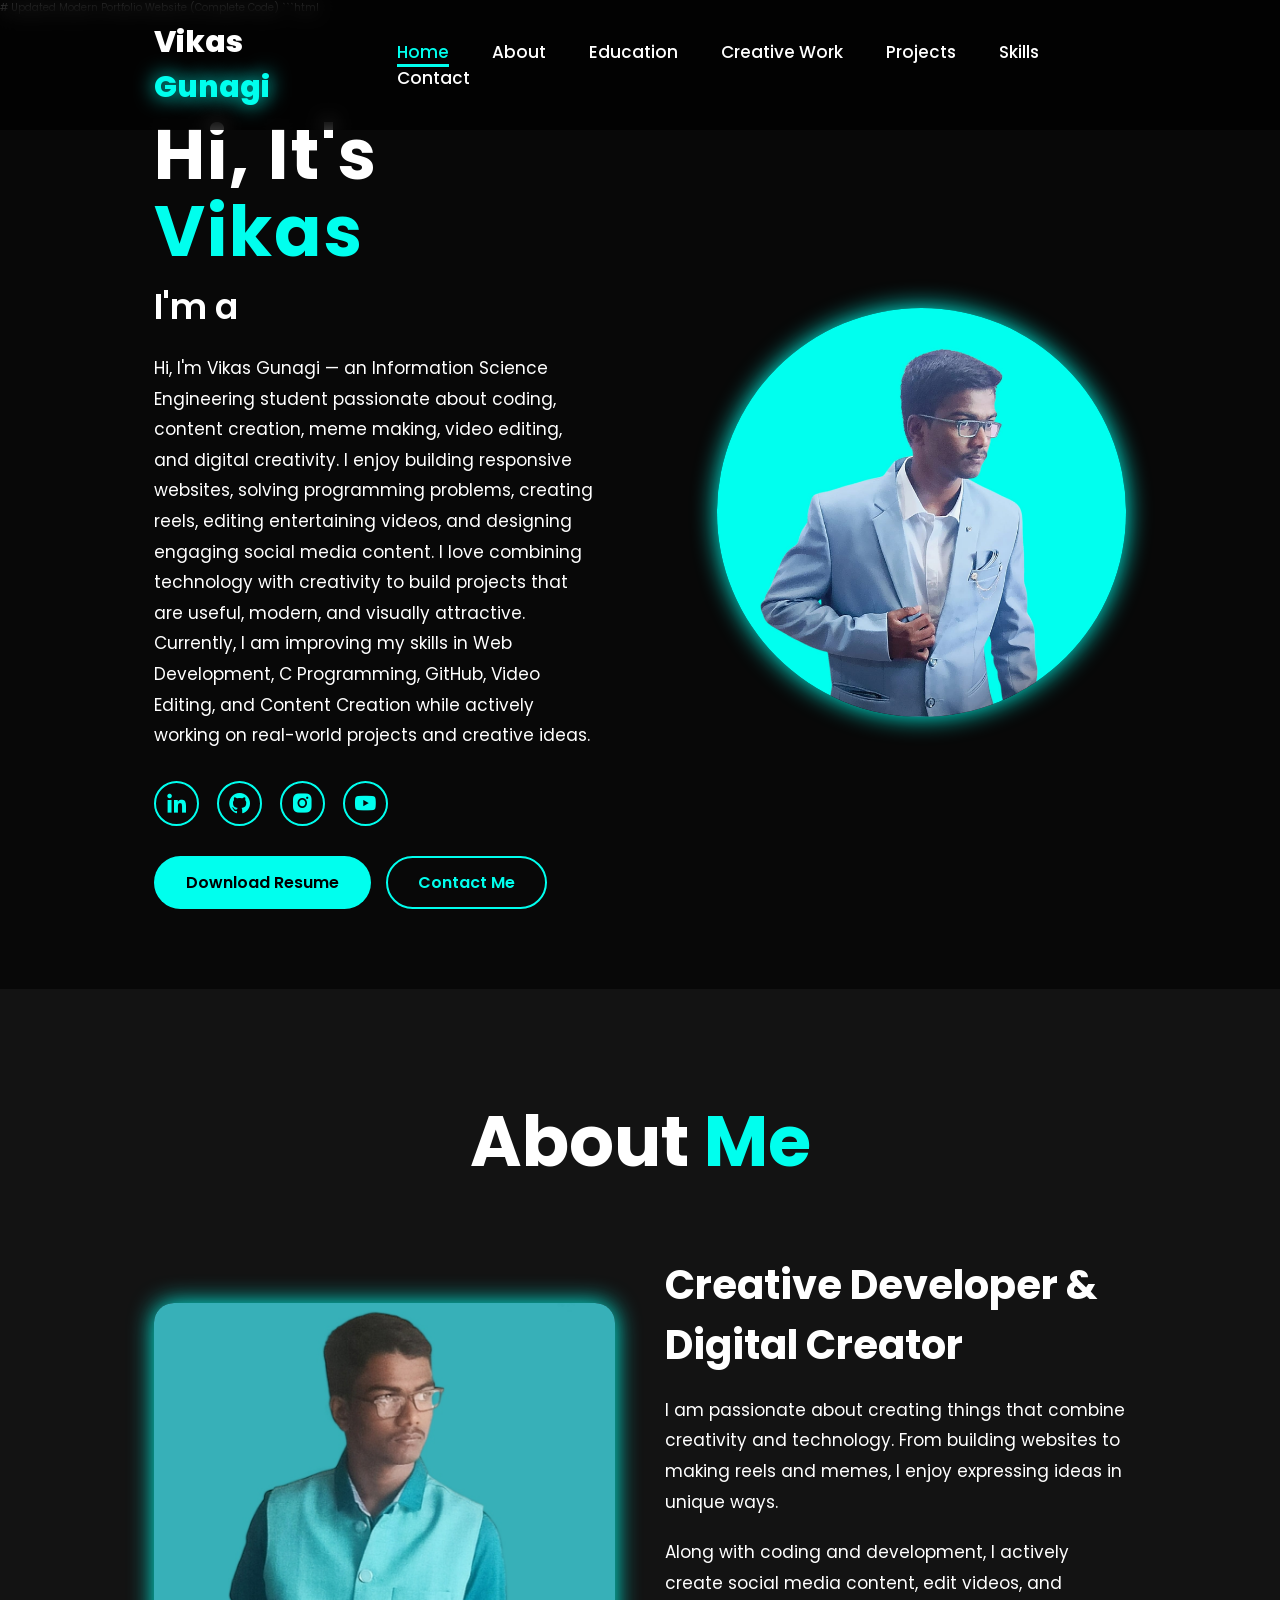
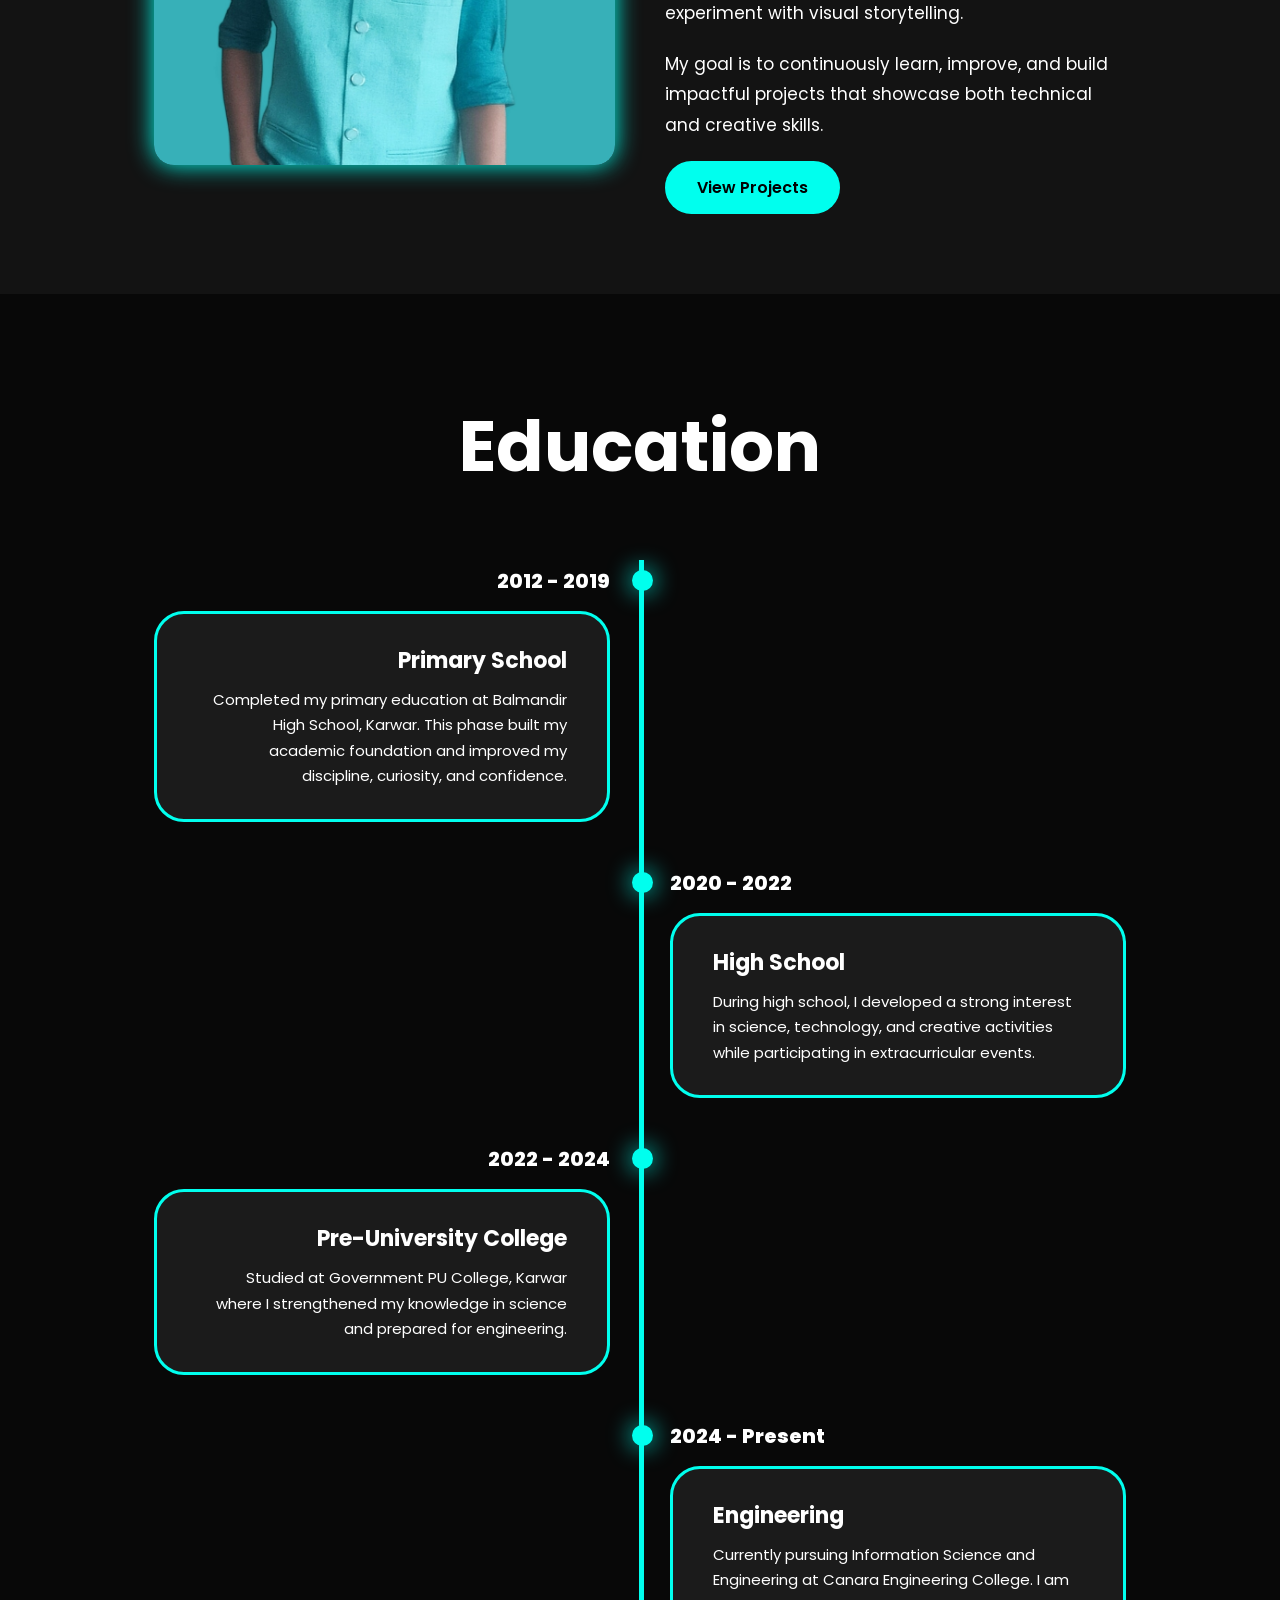
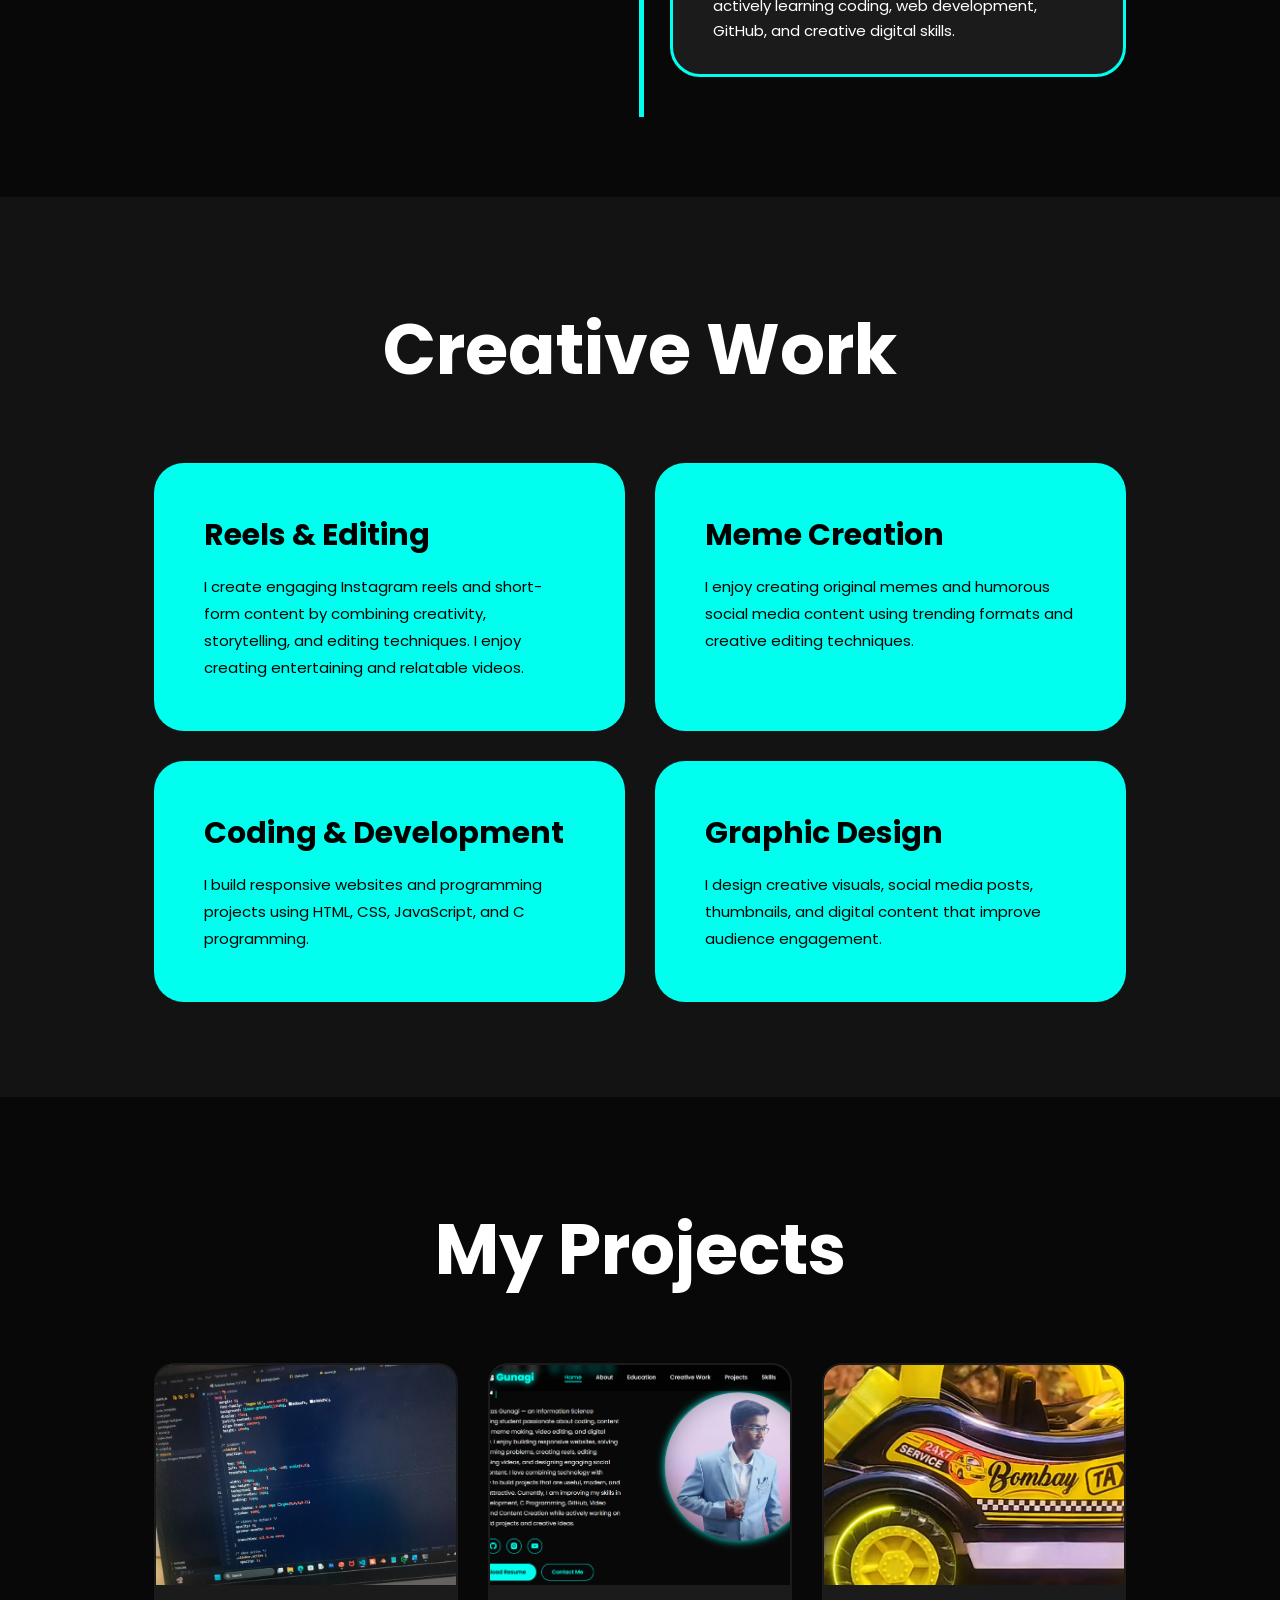
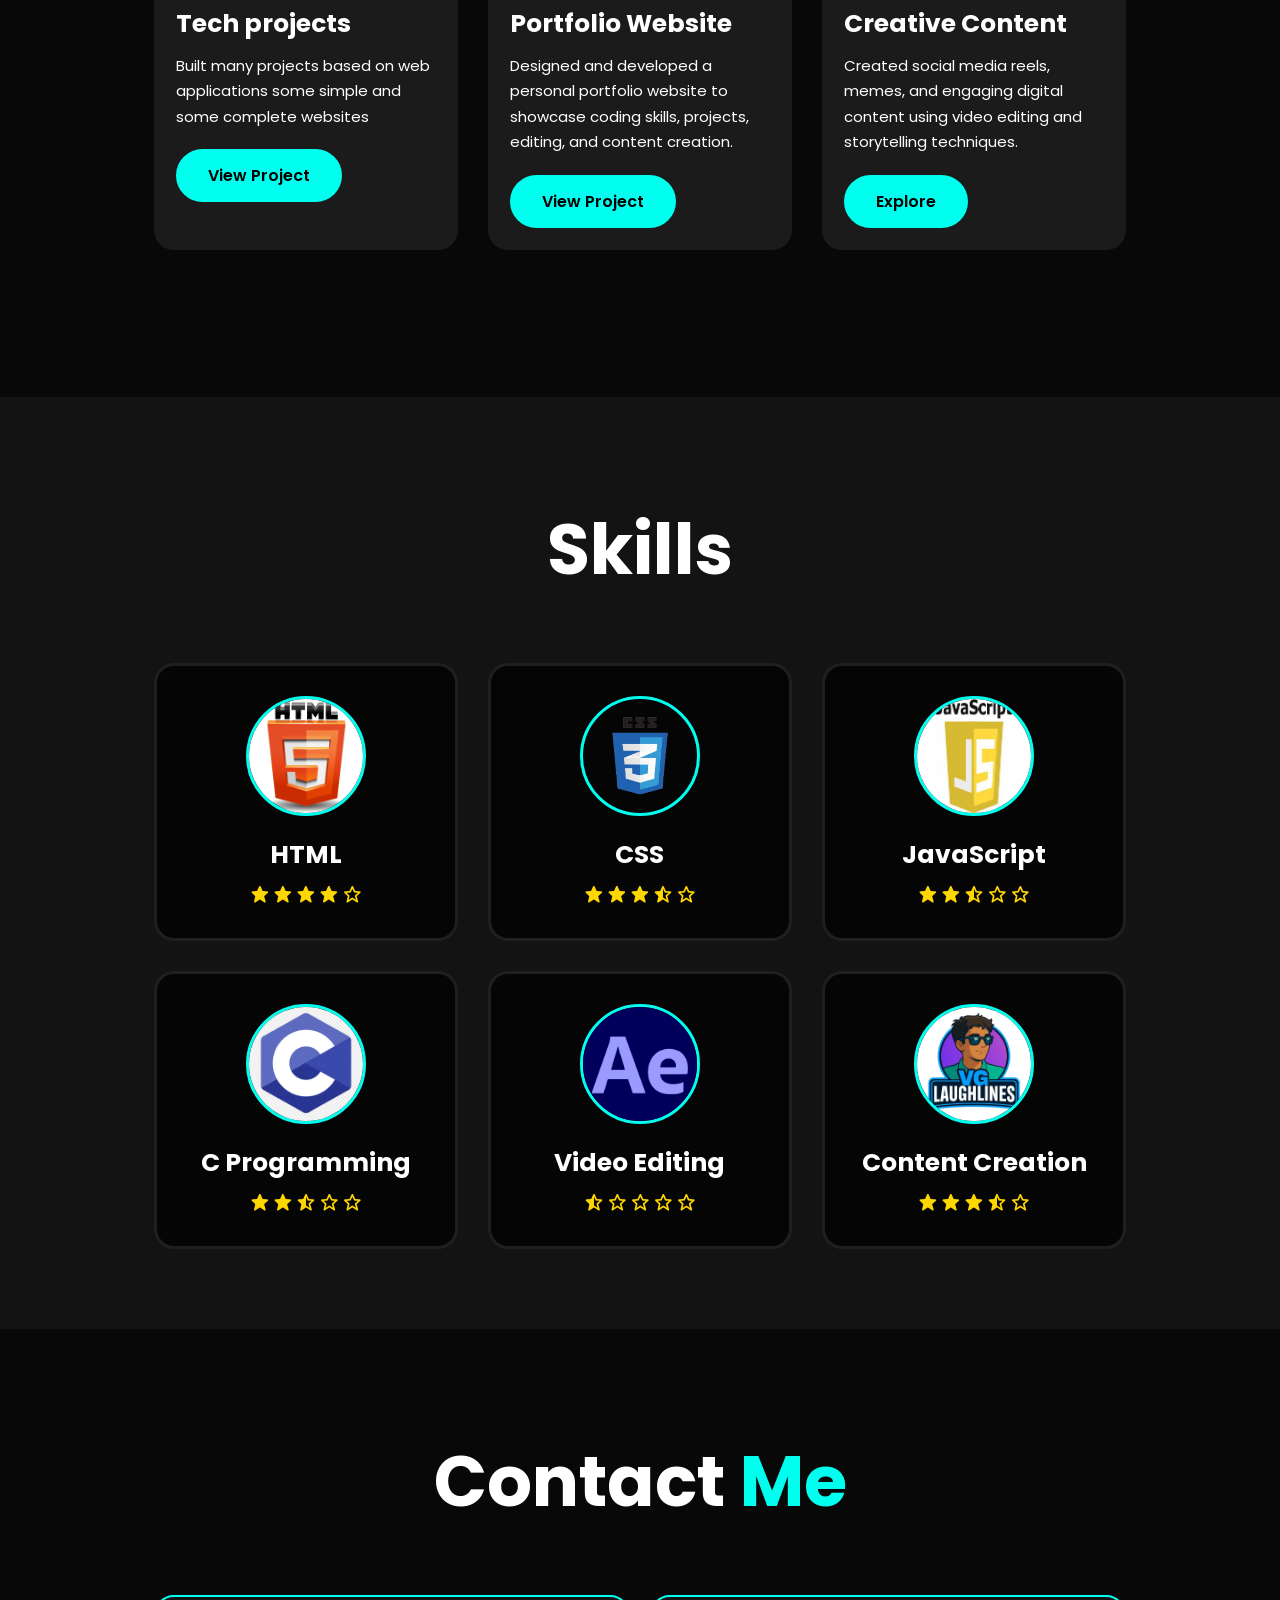
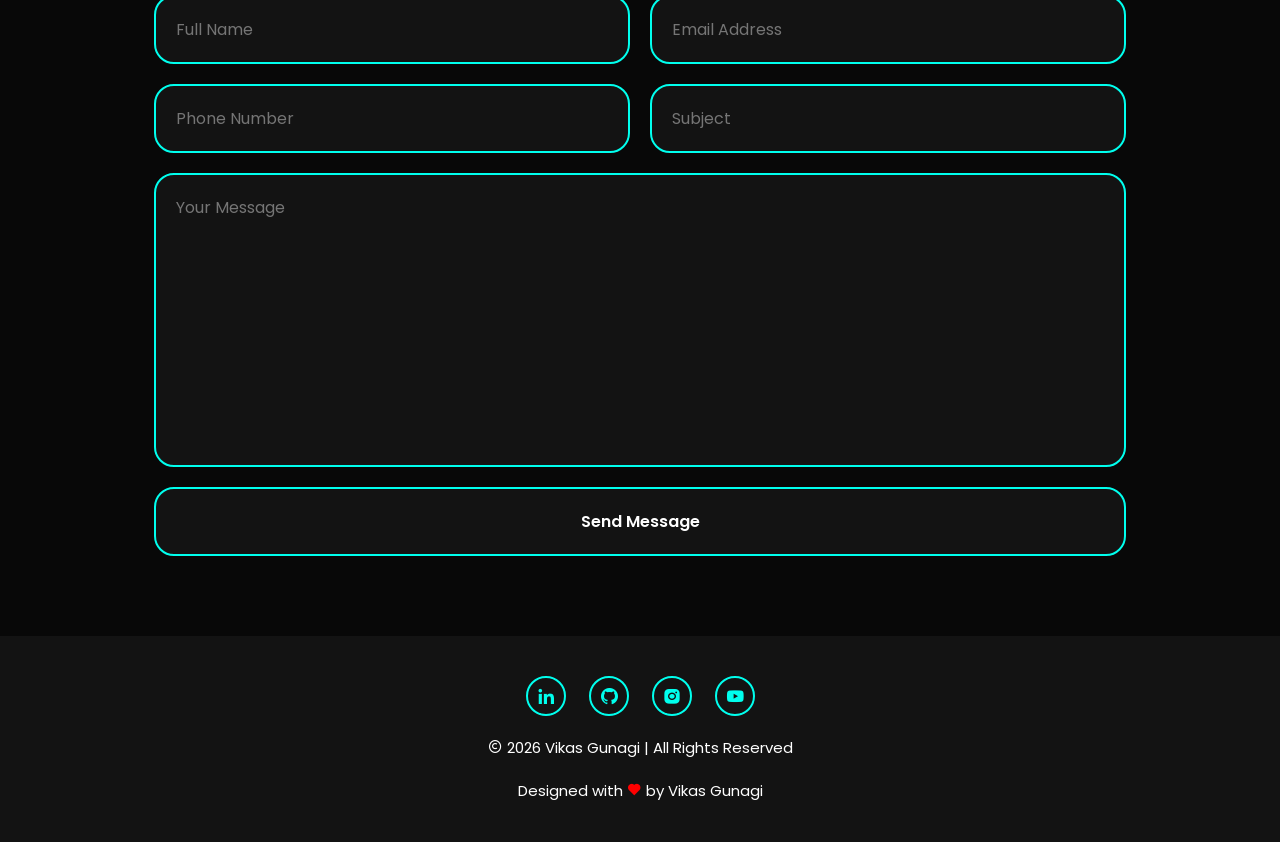
==== index.html @ 9921d6b0 "Added working contact form" ====
# Updated Modern Portfolio Website (Complete Code)

```html
<!DOCTYPE html>
<html lang="en">
<head>
    <meta charset="UTF-8">
    <meta name="viewport" content="width=device-width, initial-scale=1.0">
    <title>Vikas Gunagi | Portfolio</title>

    <!-- Boxicons -->
    <link href='https://unpkg.com/boxicons@2.1.4/css/boxicons.min.css' rel='stylesheet'>

    <!-- Google Fonts -->
    <link rel="preconnect" href="https://fonts.googleapis.com">
    <link rel="preconnect" href="https://fonts.gstatic.com" crossorigin>
    <link href="https://fonts.googleapis.com/css2?family=Poppins:wght@300;400;500;600;700;800&display=swap" rel="stylesheet">

<style>

/* =====================================================
   GLOBAL STYLES
===================================================== */

*{
    margin:0;
    padding:0;
    box-sizing:border-box;
    text-decoration:none;
    border:none;
    outline:none;
    scroll-behavior:smooth;
    font-family:'Poppins',sans-serif;
}

:root{
    --bg-color:#080808;
    --second-bg-color:#131313;
    --text-color:#ffffff;
    --main-color:#00ffee;
    --card-color:#1b1b1b;
}

html{
    font-size:62.5%;
    overflow-x:hidden;
}

body{
    background:var(--bg-color);
    color:var(--text-color);
}

section{
    min-height:100vh;
    padding:10rem 12% 8rem;
}

span{
    color:var(--main-color);
}

.heading{
    font-size:7rem;
    text-align:center;
    margin-bottom:6rem;
}

/* =====================================================
   HEADER
===================================================== */

.header{
    position:fixed;
    top:0;
    left:0;
    width:100%;
    padding:2rem 12%;
    background:rgba(0,0,0,0.7);
    backdrop-filter:blur(10px);
    display:flex;
    justify-content:space-between;
    align-items:center;
    z-index:1000;
}

.logo{
    font-size:3rem;
    color:white;
    font-weight:800;
    transition:0.3s ease;
}

.logo:hover{
    transform:scale(1.1);
}

.logo span{
    text-shadow:0 0 20px var(--main-color);
}

.navbar a{
    font-size:1.7rem;
    color:white;
    margin-left:4rem;
    font-weight:500;
    transition:0.3s ease;
    border-bottom:3px solid transparent;
}

.navbar a:hover,
.navbar a.active{
    color:var(--main-color);
    border-bottom:3px solid var(--main-color);
}

#menu-icon{
    font-size:3.6rem;
    color:var(--main-color);
    display:none;
    cursor:pointer;
}

/* =====================================================
   HOME SECTION
===================================================== */

.home{
    display:flex;
    justify-content:center;
    align-items:center;
    gap:12rem;
}

.home-content{
    display:flex;
    flex-direction:column;
    align-items:flex-start;
}

.home-content h1{
    font-size:7rem;
    font-weight:700;
    line-height:1.1;
    letter-spacing:2px;
}

.home-content h3{
    font-size:3.5rem;
    margin:1rem 0 2rem;
}

.home-content p{
    font-size:1.7rem;
    line-height:1.8;
    max-width:700px;
}

.home-img img{
    width:32vw;
    border-radius:50%;
    box-shadow:0 0 25px var(--main-color);
    transition:0.4s ease-in-out;
}

.home-img img:hover{
    box-shadow:
    0 0 25px var(--main-color),
    0 0 50px var(--main-color),
    0 0 100px var(--main-color);
}

.social-icons a{
    display:inline-flex;
    justify-content:center;
    align-items:center;
    width:4.5rem;
    height:4.5rem;
    background:transparent;
    border:2px solid var(--main-color);
    border-radius:50%;
    font-size:2.5rem;
    color:var(--main-color);
    margin:3rem 1.5rem 3rem 0;
    transition:0.3s ease-in-out;
}

.social-icons a:hover{
    background:var(--main-color);
    color:black;
    transform:scale(1.2) translateY(-5px);
    box-shadow:0 0 25px var(--main-color);
}

.btn-group{
    display:flex;
    gap:1.5rem;
}

.btn{
    display:inline-block;
    padding:1.2rem 3rem;
    background:var(--main-color);
    border-radius:4rem;
    color:black;
    font-size:1.6rem;
    font-weight:600;
    transition:0.3s ease;
    border:2px solid transparent;
}

.btn:hover{
    transform:scale(1.05);
    box-shadow:0 0 25px var(--main-color);
}

.btn.secondary{
    background:transparent;
    color:var(--main-color);
    border:2px solid var(--main-color);
}

.btn.secondary:hover{
    background:var(--main-color);
    color:black;
}

/* =====================================================
   TEXT ANIMATION
===================================================== */

.text-animation{
    font-size:3.4rem;
    font-weight:600;
    min-width:280px;
}

.text-animation span{
    position:relative;
}

.text-animation span::before{
    content:"Web Developer";
    color:var(--main-color);
    animation:words 20s infinite;
}

.text-animation span::after{
    content:"";
    position:absolute;
    width:calc(100% + 8px);
    height:100%;
    background:var(--bg-color);
    border-left:3px solid var(--bg-color);
    right:-8px;
    animation:cursor 0.6s infinite, typing 20s steps(14) infinite;
}

@keyframes cursor{
    to{
        border-left:2px solid var(--main-color);
    }
}

@keyframes words{

    0%,20%{
        content:"Web Developer";
    }

    21%,40%{
        content:"Content Creator";
    }

    41%,60%{
        content:"Video Editor";
    }

    61%,80%{
        content:"Meme Creator";
    }

    81%,100%{
        content:"Coder";
    }
}

@keyframes typing{

    10%,15%,30%,35%,50%,55%,70%,75%,90%,95%{
        width:0;
    }

    5%,20%,25%,40%,45%,60%,65%,80%,85%{
        width:calc(100% + 8px);
    }
}

/* =====================================================
   ABOUT SECTION
===================================================== */

.about{
    background:var(--second-bg-color);
}

.about-container{
    display:grid;
    grid-template-columns:repeat(2,1fr);
    gap:5rem;
    align-items:center;
}

.about-img img{
    width:100%;
    border-radius:2rem;
    box-shadow:0 0 25px var(--main-color);
}

.about-content h3{
    font-size:4rem;
    margin-bottom:2rem;
}

.about-content p{
    font-size:1.7rem;
    line-height:1.8;
    margin-bottom:2rem;
}

/* =====================================================
   EDUCATION SECTION
===================================================== */

.education{
    background:var(--bg-color);
}

.timeline-items{
    max-width:1200px;
    margin:auto;
    display:flex;
    flex-wrap:wrap;
    position:relative;
}

.timeline-items::before{
    content:"";
    position:absolute;
    width:5px;
    height:100%;
    background:var(--main-color);
    left:calc(50% - 1px);
}

.timeline-item{
    margin-bottom:40px;
    width:100%;
    position:relative;
}

.timeline-item:nth-child(odd){
    padding-right:calc(50% + 30px);
    text-align:right;
}

.timeline-item:nth-child(even){
    padding-left:calc(50% + 30px);
}

.timeline-dot{
    height:21px;
    width:21px;
    background:var(--main-color);
    box-shadow:0 0 25px var(--main-color);
    position:absolute;
    left:calc(50% - 8px);
    border-radius:50%;
    top:10px;
}

.timeline-date{
    font-size:2rem;
    font-weight:800;
    margin:6px 0 15px;
}

.timeline-content{
    background:var(--card-color);
    border:3px solid var(--main-color);
    padding:30px 40px;
    border-radius:3rem;
    transition:0.3s ease;
}

.timeline-content:hover{
    transform:scale(1.03);
    box-shadow:0 0 25px var(--main-color);
}

.timeline-content h3{
    font-size:2.2rem;
    margin-bottom:1rem;
}

.timeline-content p{
    font-size:1.5rem;
    line-height:1.7;
}

/* =====================================================
   CREATIVE WORK SECTION
===================================================== */

.creativework{
    background:var(--second-bg-color);
}

.creativework-container{
    display:grid;
    grid-template-columns:repeat(2,1fr);
    gap:3rem;
}

.creativework-box{
    background:var(--main-color);
    color:black;
    padding:1rem;
    border-radius:3rem;
    transition:0.4s ease;
}

.creativework-box:hover{
    transform:translateY(-10px);
    background:white;
    box-shadow:0 0 30px var(--main-color);
}

.creativework-info{
    padding:4rem;
}

.creativework-info h4{
    font-size:3rem;
    margin-bottom:1.5rem;
}

.creativework-info p{
    font-size:1.5rem;
    line-height:1.8;
}

/* =====================================================
   PROJECTS SECTION
===================================================== */

.projects{
    background:var(--bg-color);
}

.projects-container{
    display:grid;
    grid-template-columns:repeat(3,1fr);
    gap:3rem;
}

.project-card{
    background:var(--card-color);
    border-radius:2rem;
    overflow:hidden;
    transition:0.3s ease;
    border:2px solid transparent;
}

.project-card:hover{
    transform:translateY(-10px);
    border-color:var(--main-color);
    box-shadow:0 0 20px var(--main-color);
}

.project-card img{
    width:100%;
    height:220px;
    object-fit:cover;
}

.project-content{
    padding:2rem;
}

.project-content h3{
    font-size:2.5rem;
    margin-bottom:1rem;
}

.project-content p{
    font-size:1.5rem;
    line-height:1.7;
    margin-bottom:2rem;
}

/* =====================================================
   SKILLS SECTION
===================================================== */

.skills{
    background:var(--second-bg-color);
}

.wrapper{
    display:grid;
    grid-template-columns:repeat(3,1fr);
    gap:3rem;
}

.skills-item{
    background:rgba(0,0,0,0.7);
    border:3px solid rgba(255,255,255,0.1);
    border-radius:2rem;
    padding:3rem;
    text-align:center;
    transition:0.3s ease;
}

.skills-item:hover{
    border-color:var(--main-color);
    transform:translateY(-10px);
    box-shadow:0 0 25px var(--main-color);
}

.skills-item img{
    width:120px;
    height:120px;
    border-radius:50%;
    object-fit:cover;
    border:3px solid var(--main-color);
    margin-bottom:2rem;
}

.skills-item h2{
    font-size:2.5rem;
    margin-bottom:1rem;
}

#star{
    color:gold;
    font-size:2rem;
}

/* =====================================================
   CONTACT SECTION
===================================================== */

.contact{
    background:var(--bg-color);
}

.contact form{
    display:flex;
    justify-content:center;
    align-items:center;
    flex-direction:column;
    gap:2rem;
}

.input-box{
    display:flex;
    gap:2rem;
    width:100%;
}

.contact input,
.contact textarea{
    width:100%;
    padding:2rem;
    background:var(--second-bg-color);
    border:2px solid var(--main-color);
    border-radius:2rem;
    color:white;
    font-size:1.6rem;
}

.contact textarea{
    resize:none;
}

/* =====================================================
   FOOTER
===================================================== */

.footer{
    background:var(--second-bg-color);
    padding:4rem 0;
    text-align:center;
}

.footer .social a{
    display:inline-flex;
    justify-content:center;
    align-items:center;
    width:4rem;
    height:4rem;
    border:2px solid var(--main-color);
    color:var(--main-color);
    border-radius:50%;
    margin:0 1rem;
    font-size:2rem;
    transition:0.3s ease;
}

.footer .social a:hover{
    background:var(--main-color);
    color:black;
    transform:translateY(-5px);
}

.footer p{
    margin-top:2rem;
    font-size:1.5rem;
}

#heart{
    color:red;
}

/* =====================================================
   SCROLLBAR
===================================================== */

::-webkit-scrollbar{
    width:15px;
}

::-webkit-scrollbar-thumb{
    background:var(--main-color);
}

::-webkit-scrollbar-track{
    background:var(--bg-color);
}

/* =====================================================
   RESPONSIVE DESIGN
===================================================== */

/* =====================================================
   ULTRA RESPONSIVE DESIGN
===================================================== */

/* ---------------- LARGE LAPTOPS ---------------- */

@media(max-width:1200px){

    html{
        font-size:55%;
    }

    .home{
        gap:8rem;
    }

    .projects-container{
        grid-template-columns:repeat(2,1fr);
    }

    .wrapper{
        grid-template-columns:repeat(2,1fr);
    }
}

/* ---------------- TABLETS ---------------- */

@media(max-width:991px){

    .header{
        padding:2rem 4%;
    }

    section{
        padding:10rem 4% 6rem;
    }

    .heading{
        font-size:6rem;
    }

    /* HOME */

    .home{
        flex-direction:column-reverse;
        text-align:center;
        gap:5rem;
    }

    .home-content{
        align-items:center;
    }

    .home-content h1{
        font-size:6rem;
    }

    .home-content h3{
        font-size:3rem;
    }

    .home-content p{
        max-width:100%;
    }

    .home-img img{
        width:65vw;
        max-width:420px;
    }

    .social-icons{
        display:flex;
        justify-content:center;
        flex-wrap:wrap;
    }

    .btn-group{
        justify-content:center;
        flex-wrap:wrap;
    }

    /* ABOUT */

    .about-container{
        grid-template-columns:1fr;
        text-align:center;
    }

    .about-content{
        display:flex;
        flex-direction:column;
        align-items:center;
    }

    .about-img img{
        max-width:500px;
    }

    /* PROJECTS */

    .projects-container{
        grid-template-columns:1fr 1fr;
    }

    /* SKILLS */

    .wrapper{
        grid-template-columns:1fr 1fr;
    }

    /* CREATIVE WORK */

    .creativework-container{
        grid-template-columns:1fr;
    }
}

/* ---------------- MOBILE NAVIGATION ---------------- */

@media(max-width:768px){

    html{
        font-size:52%;
    }

    #menu-icon{
        display:block;
    }

    .header{
        padding:1.8rem 5%;
    }

    .logo{
        font-size:2.8rem;
    }

    .navbar{
        position:absolute;
        top:100%;
        left:-100%;
        width:100%;
        padding:2rem 5%;
        background:rgba(0,0,0,0.98);
        backdrop-filter:blur(20px);
        display:flex;
        flex-direction:column;
        align-items:center;
        gap:2rem;
        transition:0.4s ease;
        border-top:1px solid rgba(255,255,255,0.1);
    }

    .navbar.active{
        left:0;
    }

    .navbar a{
        margin:0;
        font-size:2rem;
    }

    /* HOME */

    .home{
        min-height:auto;
        padding-top:14rem;
    }

    .home-content h1{
        font-size:5rem;
    }

    .home-content h3{
        font-size:2.8rem;
    }

    .text-animation{
        font-size:2.8rem;
    }

    .home-content p{
        font-size:1.6rem;
        line-height:1.9;
    }

    .home-img img{
        width:75vw;
    }

    /* EDUCATION TIMELINE FIX */

    .timeline-items::before{
        left:7px;
    }

    .timeline-item{
        width:100%;
        padding-left:40px !important;
        padding-right:0 !important;
        text-align:left !important;
    }

    .timeline-dot{
        left:-1px;
    }

    .timeline-date{
        margin-bottom:1.5rem;
        font-size:1.8rem;
    }

    .timeline-content{
        width:100%;
        max-width:100%;
        padding:2.5rem;
        border-radius:2rem;
    }

    .timeline-content h3{
        font-size:2.2rem;
        line-height:1.4;
    }

    .timeline-content p{
        font-size:1.5rem;
        line-height:1.8;
        word-break:normal;
        overflow-wrap:break-word;
    }

    /* PROJECTS */

    .projects-container{
        grid-template-columns:1fr;
    }

    .project-card img{
        height:240px;
    }

    /* SKILLS */

    .wrapper{
        grid-template-columns:1fr;
    }

    /* CONTACT */

    .input-box{
        flex-direction:column;
    }

    .contact input,
    .contact textarea{
        font-size:1.5rem;
    }

    /* FOOTER */

    .footer{
        padding:3rem 5%;
    }

    .footer p{
        line-height:1.8;
    }
}

/* ---------------- SMALL MOBILE ---------------- */

@media(max-width:480px){

    html{
        font-size:50%;
    }

    section{
        padding:9rem 5% 5rem;
    }

    .heading{
        font-size:4.5rem;
        margin-bottom:4rem;
    }

    /* HOME */

    .home-content h1{
        font-size:4.3rem;
    }

    .home-content h3{
        font-size:2.4rem;
    }

    .text-animation{
        font-size:2.4rem;
    }

    .home-content p{
        font-size:1.5rem;
    }

    .home-img img{
        width:85vw;
    }

    .social-icons a{
        width:4rem;
        height:4rem;
        font-size:2rem;
        margin:2rem 1rem;
    }

    .btn{
        padding:1rem 2.5rem;
        font-size:1.5rem;
    }

    /* ABOUT */

    .about-content h3{
        font-size:3rem;
    }

    /* EDUCATION */

    .timeline-content{
        padding:2rem;
    }

    .timeline-content h3{
        font-size:2rem;
    }

    .timeline-content p{
        font-size:1.4rem;
    }

    /* CREATIVE */

    .creativework-info{
        padding:3rem 2rem;
    }

    .creativework-info h4{
        font-size:2.5rem;
    }

    /* PROJECTS */

    .project-content h3{
        font-size:2.2rem;
    }

    /* SKILLS */

    .skills-item{
        padding:2.5rem 2rem;
    }

    .skills-item img{
        width:100px;
        height:100px;
    }

    /* CONTACT */

    .contact form{
        gap:1.5rem;
    }
}

/* ---------------- EXTRA SMALL DEVICES ---------------- */

@media(max-width:360px){

    html{
        font-size:45%;
    }

    .home-content h1{
        font-size:3.8rem;
    }

    .home-content h3{
        font-size:2rem;
    }

    .timeline-content{
        padding:1.8rem;
    }

    .btn-group{
        flex-direction:column;
        width:100%;
    }

    .btn{
        width:100%;
        text-align:center;
    }
}
</style>
</head>

<body>

<!-- =====================================================
     HEADER
===================================================== -->

<header class="header">

    <a href="#home" class="logo">
        Vikas <span>Gunagi</span>
    </a>

    <i class='bx bx-menu' id="menu-icon"></i>

    <nav class="navbar">
        <a href="#home" class="active">Home</a>
        <a href="#about">About</a>
        <a href="#education">Education</a>
        <a href="#creativework">Creative Work</a>
        <a href="#projects">Projects</a>
        <a href="#skills">Skills</a>
        <a href="#contact">Contact</a>
    </nav>

</header>

<!-- =====================================================
     HOME SECTION
===================================================== -->

<section class="home" id="home">

    <div class="home-content">

        <h1>
            Hi, It's <span>Vikas</span>
        </h1>

        <h3 class="text-animation">
            I'm a <span></span>
        </h3>

        <p>
            Hi, I'm Vikas Gunagi — an Information Science Engineering student passionate about coding,
            content creation, meme making, video editing, and digital creativity.

            I enjoy building responsive websites, solving programming problems, creating reels,
            editing entertaining videos, and designing engaging social media content.

            I love combining technology with creativity to build projects that are useful,
            modern, and visually attractive.

            Currently, I am improving my skills in Web Development, C Programming,
            GitHub, Video Editing, and Content Creation while actively working on
            real-world projects and creative ideas.
        </p>

        <div class="social-icons">

            <a href="https://www.linkedin.com/">
                <i class='bx bxl-linkedin'></i>
            </a>

            <a href="https://github.com/">
                <i class='bx bxl-github'></i>
            </a>

            <a href="https://www.instagram.com/vikas_gunagi/">
                <i class='bx bxl-instagram-alt'></i>
            </a>

            <a href="https://youtube.com/">
                <i class='bx bxl-youtube'></i>
            </a>

        </div>

        <div class="btn-group">

            <a href="resume.pdf" class="btn" download>
                Download Resume
            </a>

            <a href="#contact" class="btn secondary">
                Contact Me
            </a>

        </div>

    </div>

    <div class="home-img">
        <img src="vikas1.jpeg" alt="Vikas Gunagi">
    </div>

</section>

<!-- =====================================================
     ABOUT SECTION
===================================================== -->

<section class="about" id="about">

    <h2 class="heading">
        About <span>Me</span>
    </h2>

    <div class="about-container">

        <div class="about-img">
            <img src="vikasgunagi1.jpg" alt="about image">
        </div>

        <div class="about-content">

            <h3>
                Creative Developer & Digital Creator
            </h3>

            <p>
                I am passionate about creating things that combine creativity and technology.
                From building websites to making reels and memes, I enjoy expressing ideas in unique ways.
            </p>

            <p>
                Along with coding and development, I actively create social media content,
                edit videos, and experiment with visual storytelling.
            </p>

            <p>
                My goal is to continuously learn, improve, and build impactful projects
                that showcase both technical and creative skills.
            </p>

            <a href="#projects" class="btn">
                View Projects
            </a>

        </div>

    </div>

</section>

<!-- =====================================================
     EDUCATION SECTION
===================================================== -->

<section class="education" id="education">

    <h2 class="heading">
        Education
    </h2>

    <div class="timeline-items">

        <div class="timeline-item">

            <div class="timeline-dot"></div>

            <div class="timeline-date">
                2012 - 2019
            </div>

            <div class="timeline-content">

                <h3>
                    Primary School
                </h3>

                <p>
                    Completed my primary education at Balmandir High School, Karwar.
                    This phase built my academic foundation and improved my discipline,
                    curiosity, and confidence.
                </p>

            </div>

        </div>

        <div class="timeline-item">

            <div class="timeline-dot"></div>

            <div class="timeline-date">
                2020 - 2022
            </div>

            <div class="timeline-content">

                <h3>
                    High School
                </h3>

                <p>
                    During high school, I developed a strong interest in science,
                    technology, and creative activities while participating in extracurricular events.
                </p>

            </div>

        </div>

        <div class="timeline-item">

            <div class="timeline-dot"></div>

            <div class="timeline-date">
                2022 - 2024
            </div>

            <div class="timeline-content">

                <h3>
                    Pre-University College
                </h3>

                <p>
                    Studied at Government PU College, Karwar where I strengthened
                    my knowledge in science and prepared for engineering.
                </p>

            </div>

        </div>

        <div class="timeline-item">

            <div class="timeline-dot"></div>

            <div class="timeline-date">
                2024 - Present
            </div>

            <div class="timeline-content">

                <h3>
                    Engineering
                </h3>

                <p>
                    Currently pursuing Information Science and Engineering at
                    Canara Engineering College. I am actively learning coding,
                    web development, GitHub, and creative digital skills.
                </p>

            </div>

        </div>

    </div>

</section>

<!-- =====================================================
     CREATIVE WORK SECTION
===================================================== -->

<section class="creativework" id="creativework">

    <h2 class="heading">
        Creative Work
    </h2>

    <div class="creativework-container">

        <div class="creativework-box">

            <div class="creativework-info">

                <h4>
                    Reels & Editing
                </h4>

                <p>
                    I create engaging Instagram reels and short-form content by combining
                    creativity, storytelling, and editing techniques.
                    I enjoy creating entertaining and relatable videos.
                </p>

            </div>

        </div>

        <div class="creativework-box">

            <div class="creativework-info">

                <h4>
                    Meme Creation
                </h4>

                <p>
                    I enjoy creating original memes and humorous social media content
                    using trending formats and creative editing techniques.
                </p>

            </div>

        </div>

        <div class="creativework-box">

            <div class="creativework-info">

                <h4>
                    Coding & Development
                </h4>

                <p>
                    I build responsive websites and programming projects using
                    HTML, CSS, JavaScript, and C programming.
                </p>

            </div>

        </div>

        <div class="creativework-box">

            <div class="creativework-info">

                <h4>
                    Graphic Design
                </h4>

                <p>
                    I design creative visuals, social media posts,
                    thumbnails, and digital content that improve audience engagement.
                </p>

            </div>

        </div>

    </div>

</section>

<!-- =====================================================
     PROJECTS SECTION
===================================================== -->

<section class="projects" id="projects">

    <h2 class="heading">
        My Projects
    </h2>

    <div class="projects-container">

        <div class="project-card">

            <img src="laptop.jpeg" alt="project">

            <div class="project-content">

                <h3>
                    Tech projects
                </h3>

                <p>
                    Built many projects based on web applications some simple and some complete websites
                </p>

                <a href="project.html" class="btn">
                    View Project
                </a>

            </div>

        </div>

        <div class="project-card">

            <img src="port.png" alt="project">

            <div class="project-content">

                <h3>
                    Portfolio Website
                </h3>

                <p>
                    Designed and developed a personal portfolio website to showcase
                    coding skills, projects, editing, and content creation.
                </p>

                <a href="#" class="btn">
                    View Project
                </a>

            </div>

        </div>

        <div class="project-card">

            <img src="content1.png" alt="project">

            <div class="project-content">

                <h3>
                    Creative Content
                </h3>

                <p>
                    Created social media reels, memes, and engaging digital content
                    using video editing and storytelling techniques.
                </p>

                <a href="content-creation.html" class="btn">
                    Explore
                </a>

            </div>

        </div>

    </div>

</section>

<!-- =====================================================
     SKILLS SECTION
===================================================== -->

<section class="skills" id="skills">

    <h2 class="heading">
        Skills
    </h2>

    <div class="wrapper">

        <div class="skills-item">

            <img src="html1.jpg" alt="HTML">

            <h2>
                HTML
            </h2>

            <div class="ratings">
                <i class='bx bxs-star' id="star"></i>
                <i class='bx bxs-star' id="star"></i>
                <i class='bx bxs-star' id="star"></i>
                <i class='bx bxs-star' id="star"></i>
                <i class='bx bx-star' id="star"></i>
            </div>

        </div>

        <div class="skills-item">

            <img src="CSS1.png" alt="CSS">

            <h2>
                CSS
            </h2>

            <div class="ratings">
                <i class='bx bxs-star' id="star"></i>
                <i class='bx bxs-star' id="star"></i>
                <i class='bx bxs-star' id="star"></i>
                <i class='bx bxs-star-half' id="star"></i>
                <i class='bx bx-star' id="star"></i>
            </div>

        </div>

        <div class="skills-item">

            <img src="js1.jpg" alt="JS">

            <h2>
                JavaScript
            </h2>

            <div class="ratings">
                <i class='bx bxs-star' id="star"></i>
                <i class='bx bxs-star' id="star"></i>
                <i class='bx bxs-star-half' id="star"></i>
                <i class='bx bx-star' id="star"></i>
                <i class='bx bx-star' id="star"></i>
            </div>

        </div>

        <div class="skills-item">

            <img src="c_programming.webp" alt="C Programming">

            <h2>
                C Programming
            </h2>

            <div class="ratings">
                <i class='bx bxs-star' id="star"></i>
                <i class='bx bxs-star' id="star"></i>
                <i class='bx bxs-star-half' id="star"></i>
                <i class='bx bx-star' id="star"></i>
                <i class='bx bx-star' id="star"></i>
            </div>

        </div>

        <div class="skills-item">

            <img src="editing.png" alt="Editing">

            <h2>
                Video Editing
            </h2>

            <div class="ratings">
                <i class='bx bxs-star-half' id="star"></i>
                <i class='bx bx-star' id="star"></i>
                <i class='bx bx-star' id="star"></i>
                <i class='bx bx-star' id="star"></i>
                <i class='bx bx-star' id="star"></i>
            </div>

        </div>

        <div class="skills-item">

            <img src="logo.jpg" alt="Content Creator">

            <h2>
                Content Creation
            </h2>

            <div class="ratings">
                <i class='bx bxs-star' id="star"></i>
                <i class='bx bxs-star' id="star"></i>
                <i class='bx bxs-star' id="star"></i>
                <i class='bx bxs-star-half' id="star"></i>
                <i class='bx bx-star' id="star"></i>
            </div>

        </div>

    </div>

</section>

<!-- =====================================================
     CONTACT SECTION
===================================================== -->

<section class="contact" id="contact">

    <h2 class="heading">
        Contact <span>Me</span>
    </h2>

    <form action="https://formspree.io/f/xbdwaqje" method="POST">

    <div class="input-box">

        <input type="text" 
               name="name" 
               placeholder="Full Name" 
               required>

        <input type="email" 
               name="email" 
               placeholder="Email Address" 
               required>

    </div>

    <div class="input-box">

        <input type="number" 
               name="phone" 
               placeholder="Phone Number">

        <input type="text" 
               name="subject" 
               placeholder="Subject">

    </div>

    <textarea name="message"
              cols="30" 
              rows="10" 
              placeholder="Your Message"
              required></textarea>

    <input type="submit" 
           value="Send Message" 
           class="btn">

</form>

</section>

<!-- =====================================================
     FOOTER
===================================================== -->

<footer class="footer">

    <div class="social">

        <a href="https://www.linkedin.com/in/vikas-gunagi-33ba48298/">
            <i class='bx bxl-linkedin'></i>
        </a>

        <a href="https://github.com/vikasgunagi789">
            <i class='bx bxl-github'></i>
        </a>

        <a href="#">
            <i class='bx bxl-instagram-alt'></i>
        </a>

        <a href="#">
            <i class='bx bxl-youtube'></i>
        </a>

    </div>

    <p>
        <i class='bx bx-copyright'></i>
        2026 Vikas Gunagi | All Rights Reserved
    </p>

    <p>
        Designed with <i class='bx bxs-heart' id="heart"></i> by Vikas Gunagi
    </p>

</footer>

<!-- =====================================================
     JAVASCRIPT
===================================================== -->

<script>

const menuIcon = document.querySelector('#menu-icon');
const navbar = document.querySelector('.navbar');

menuIcon.onclick = () => {
    navbar.classList.toggle('active');
}

const sections = document.querySelectorAll('section');
const navLinks = document.querySelectorAll('header nav a');

window.onscroll = () => {

    sections.forEach(sec => {

        let top = window.scrollY;
        let offset = sec.offsetTop - 150;
        let height = sec.offsetHeight;
        let id = sec.getAttribute('id');

        if(top >= offset && top < offset + height){

            navLinks.forEach(links => {
                links.classList.remove('active');
                document.querySelector('header nav a[href*=' + id + ']').classList.add('active');
            });
        }
    });
}

</script>

</body>
</html>
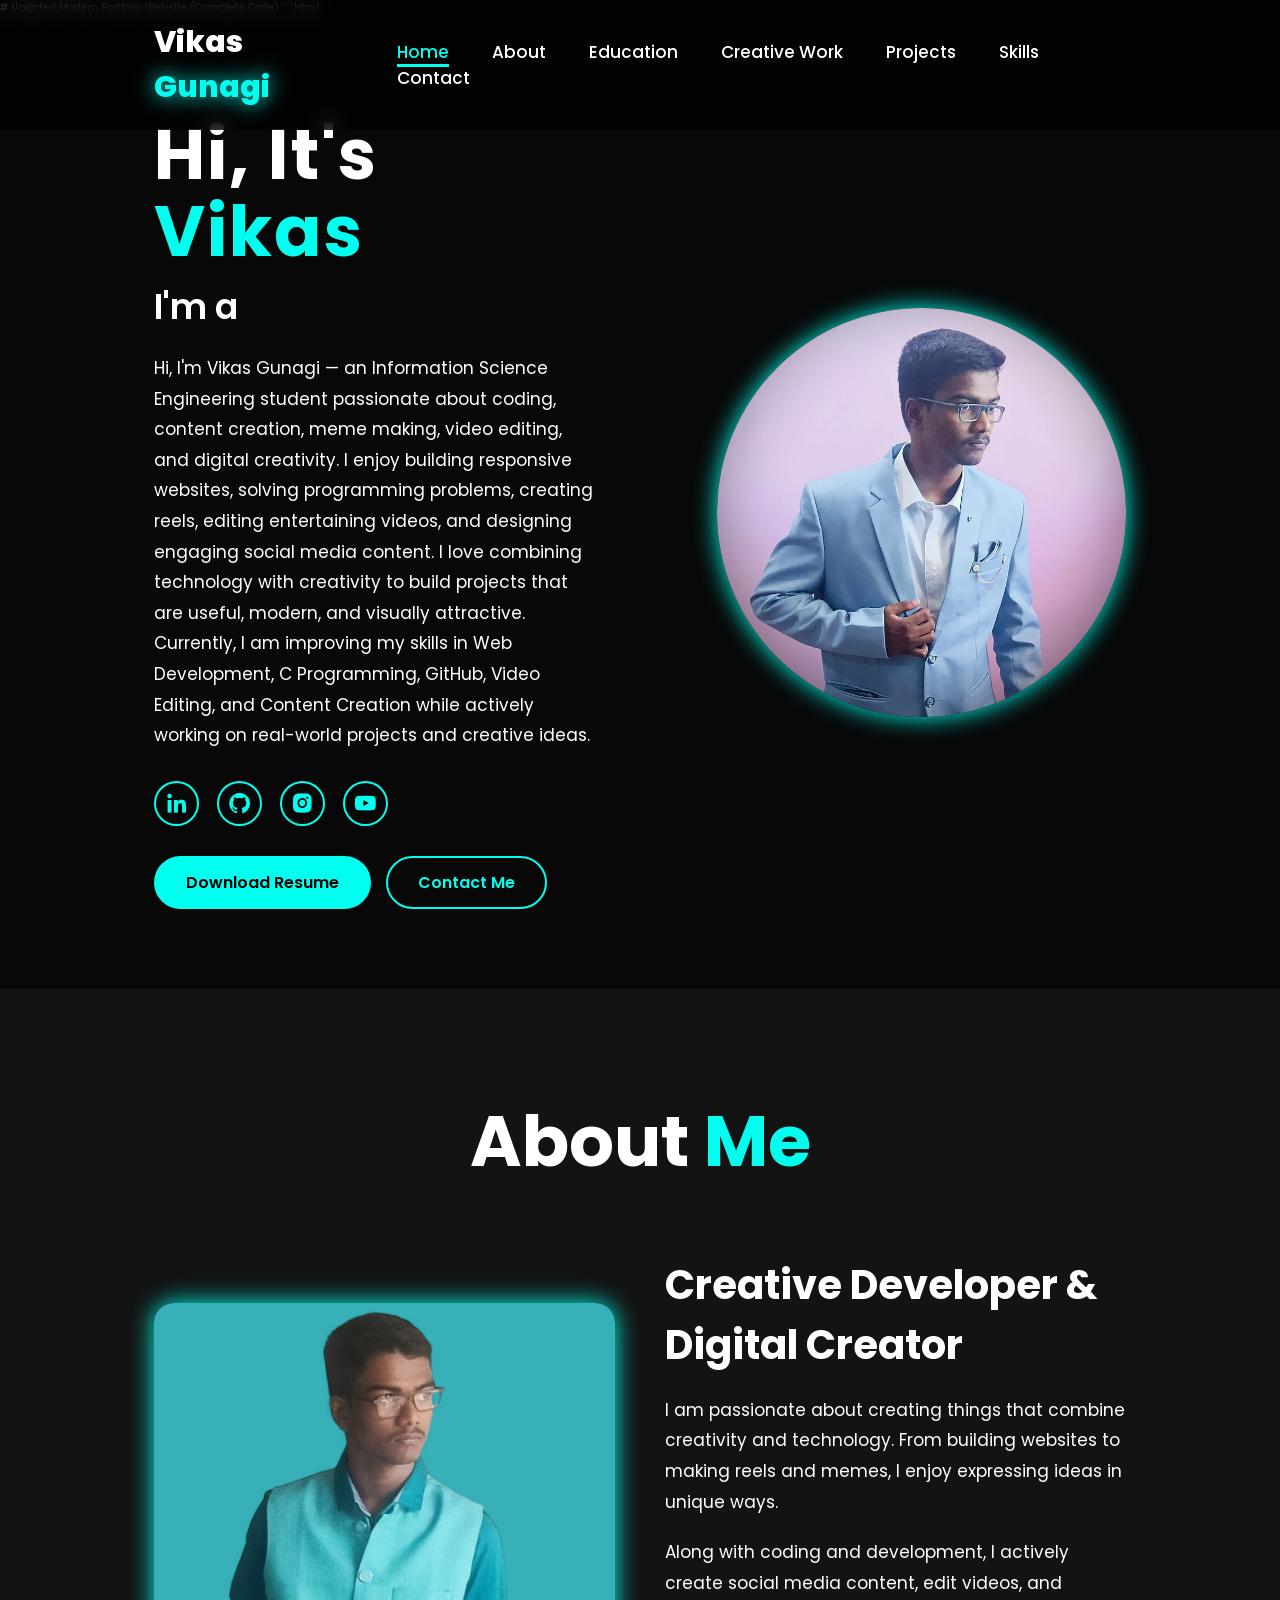
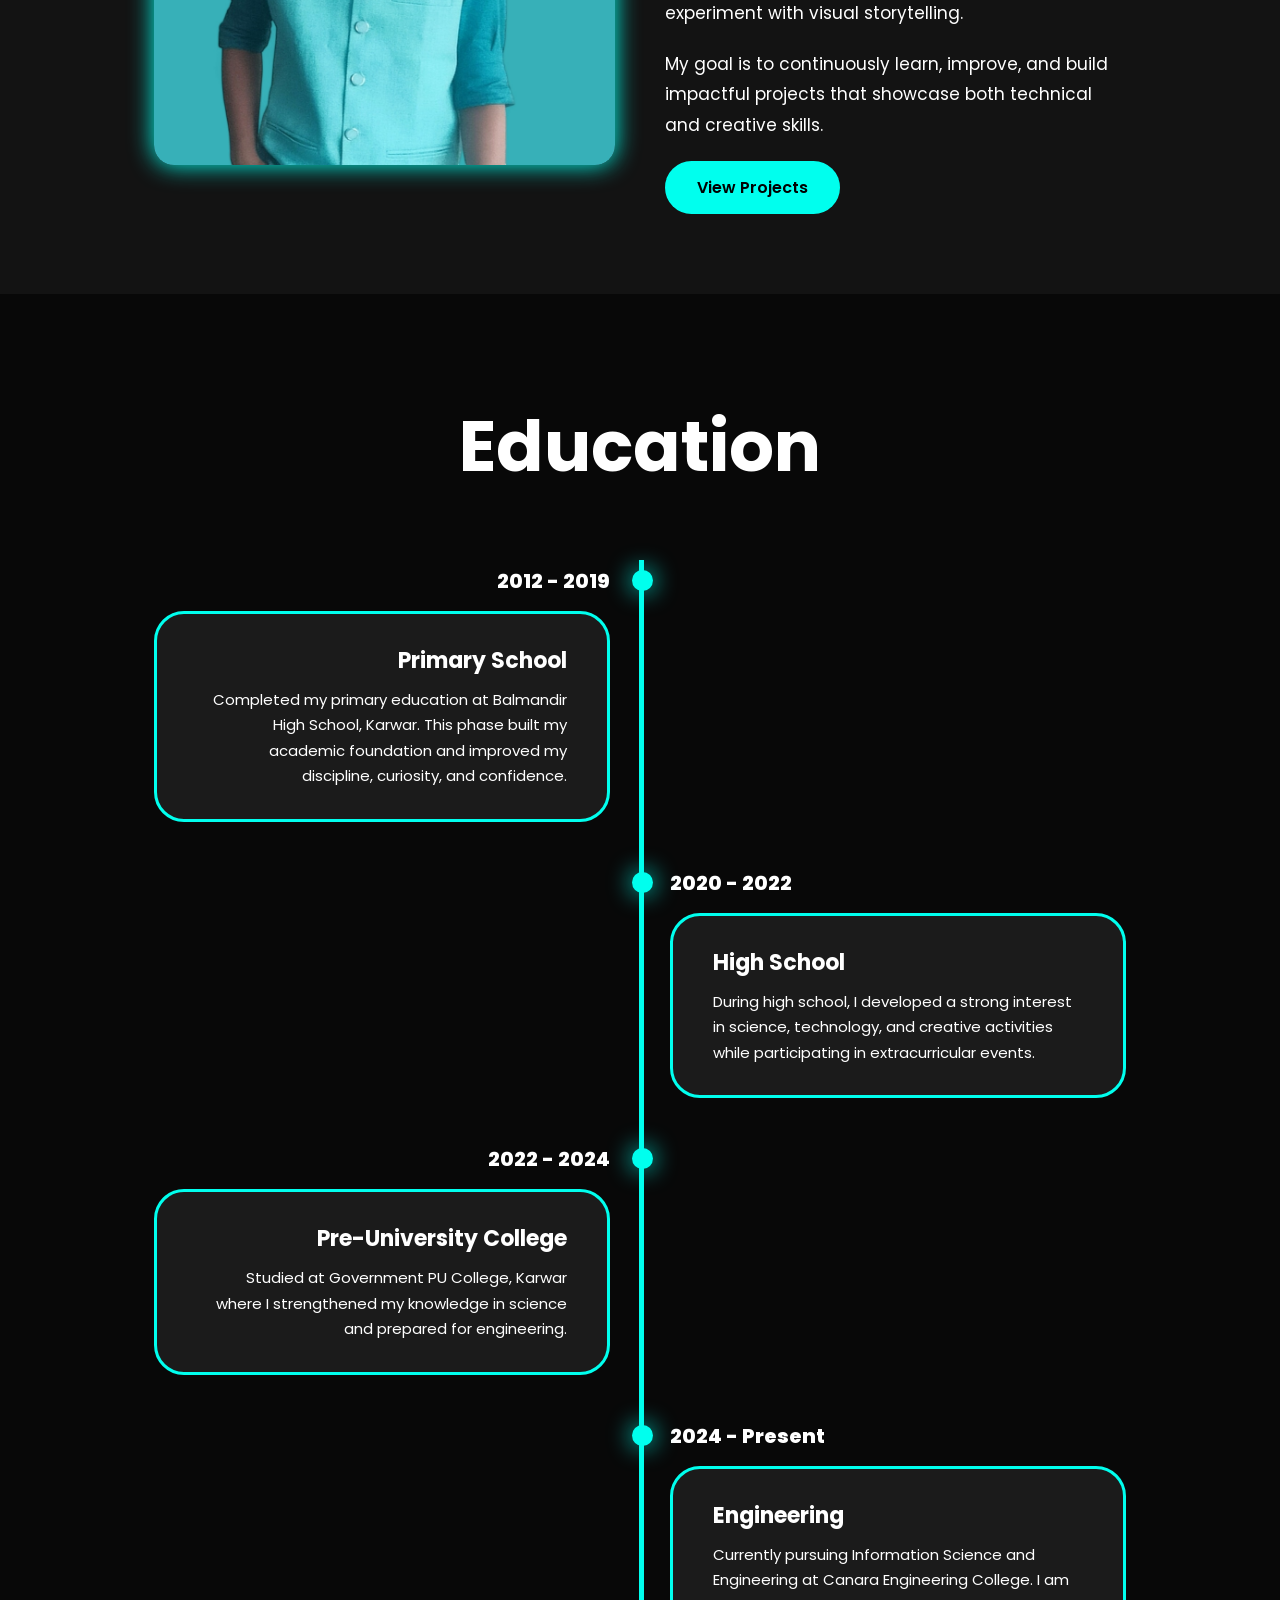
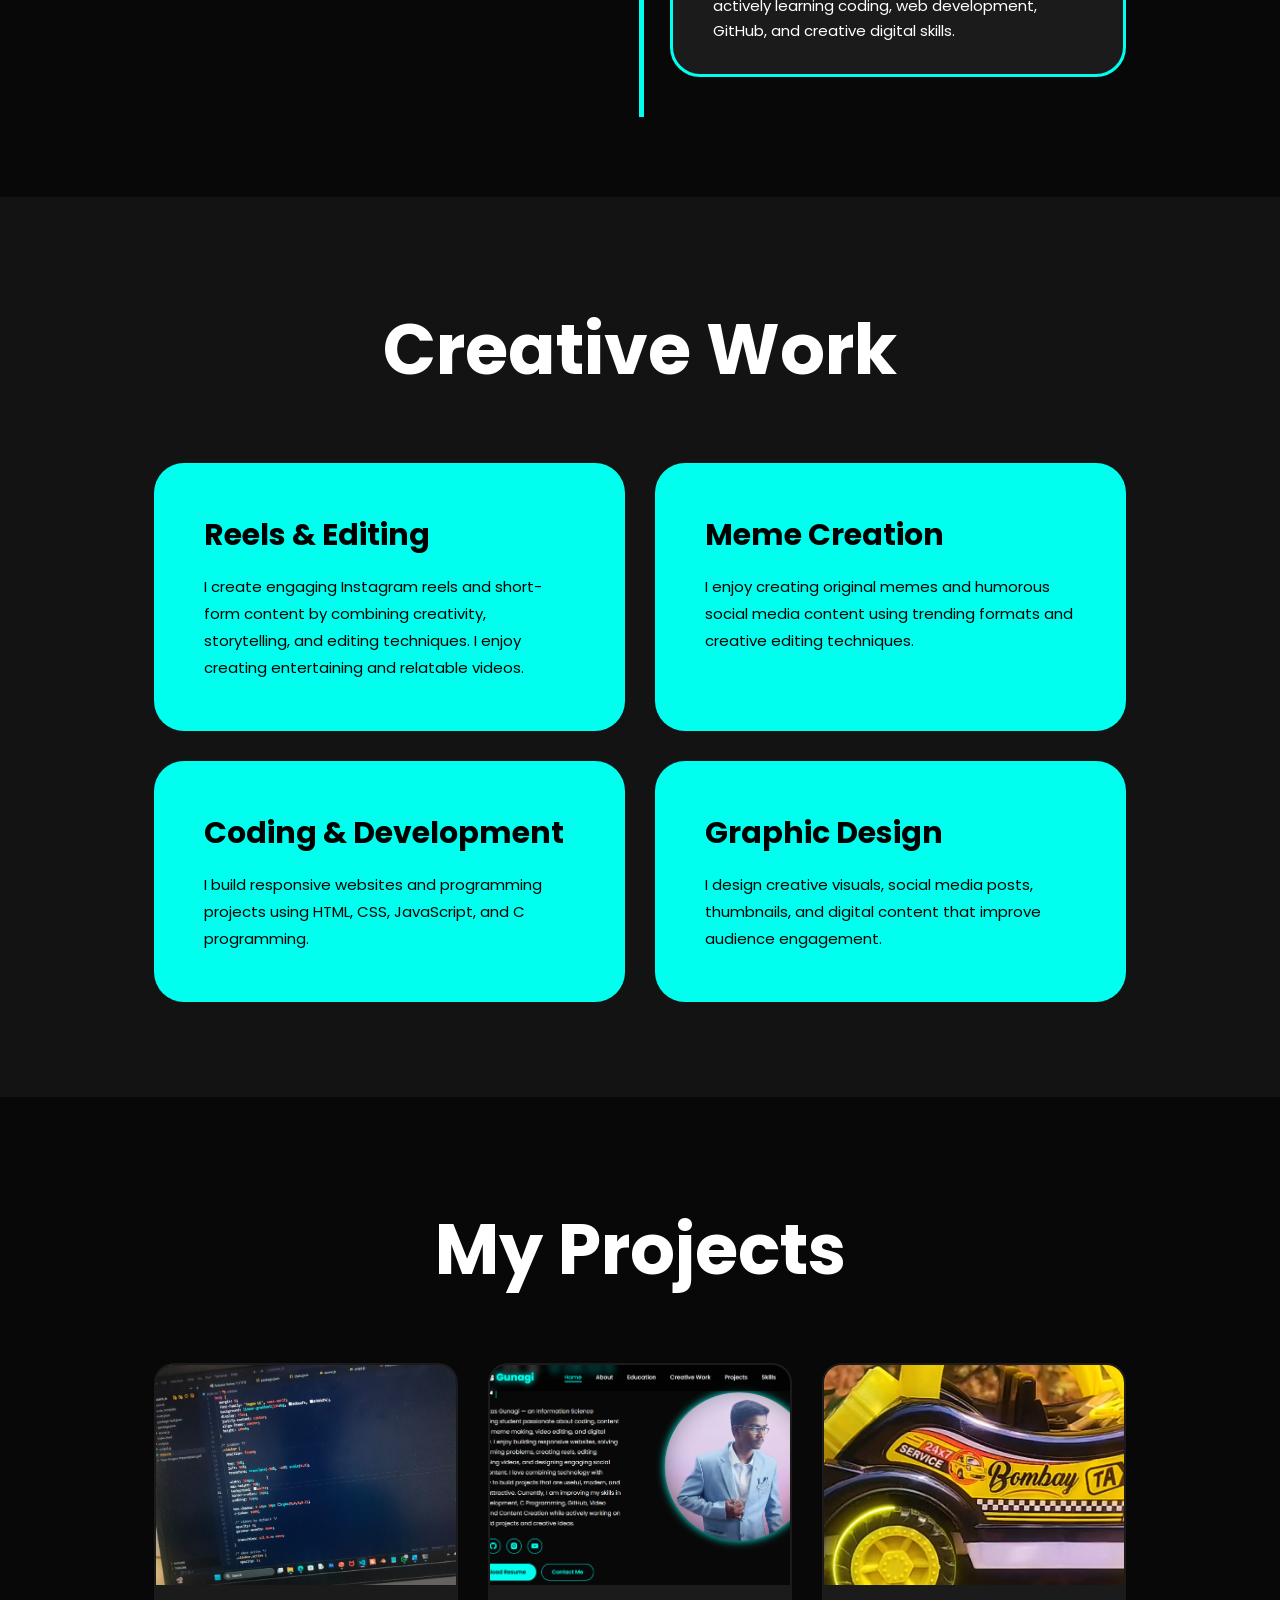
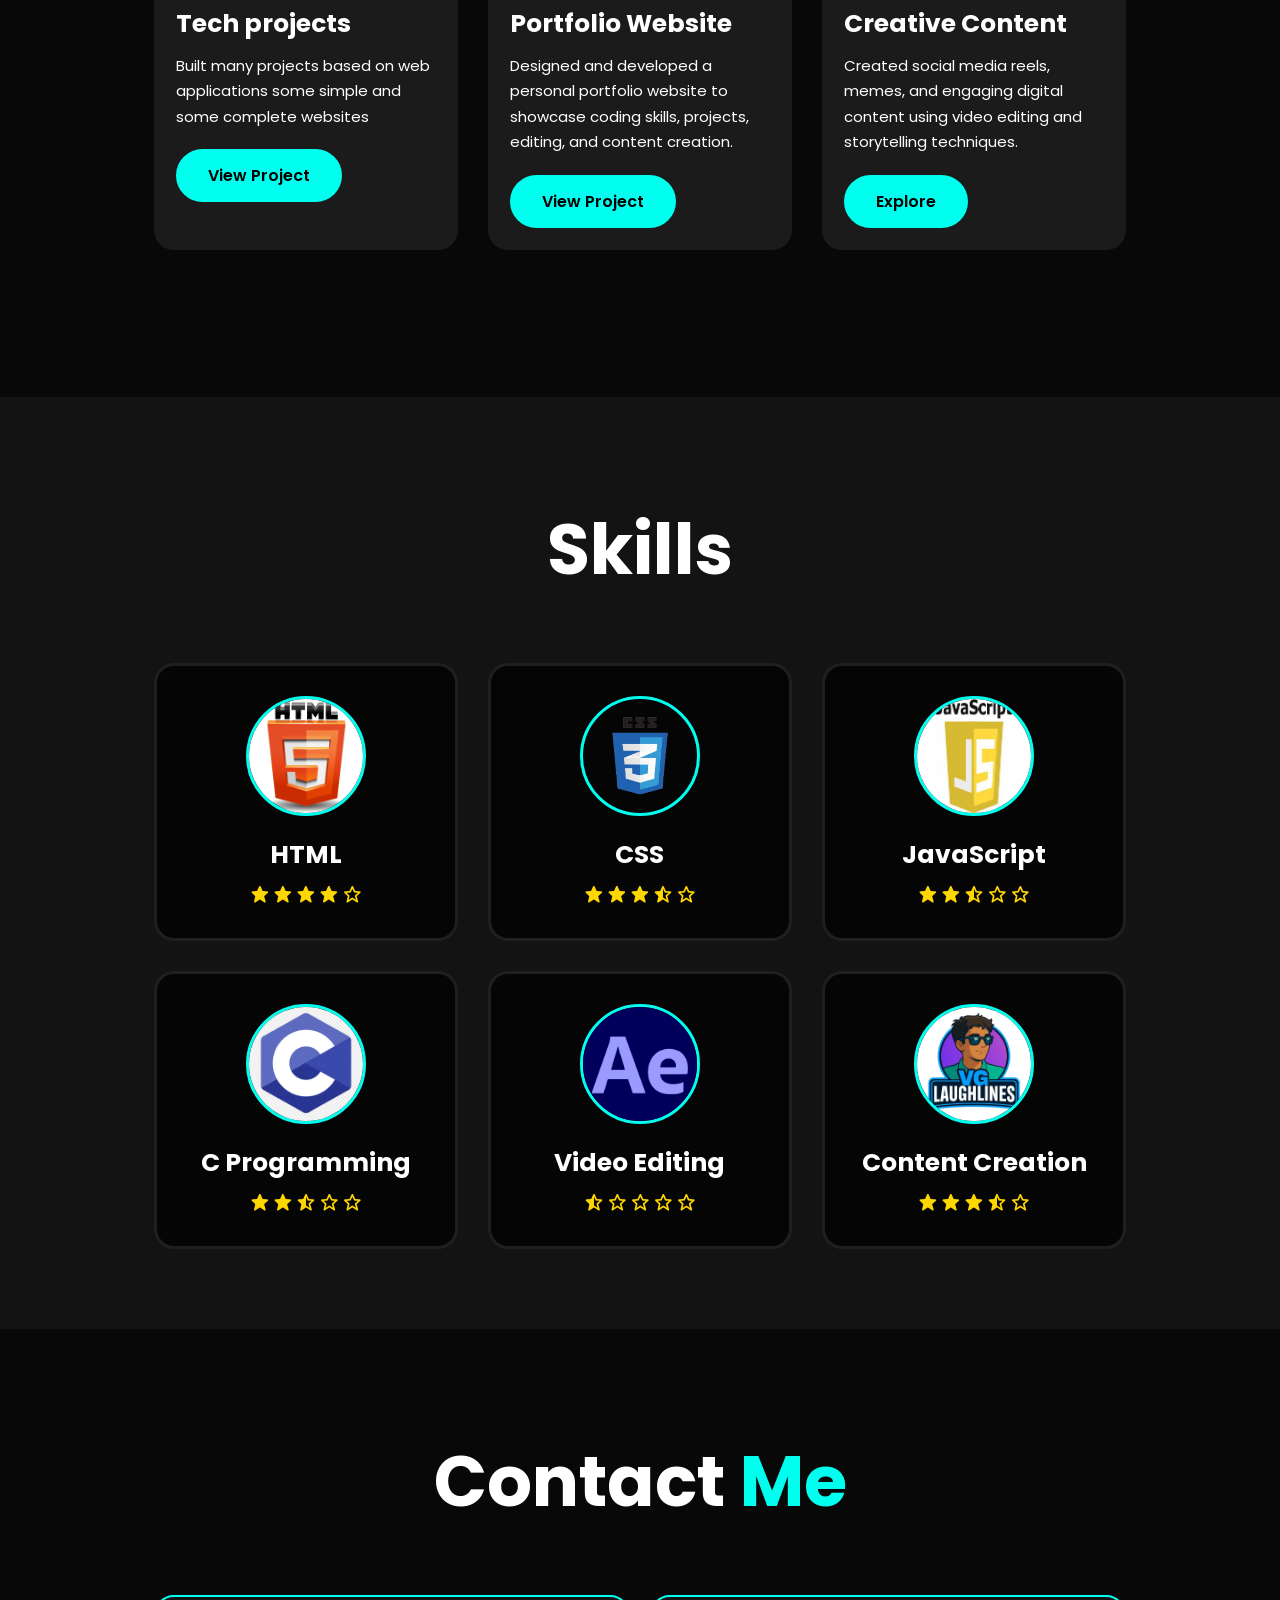
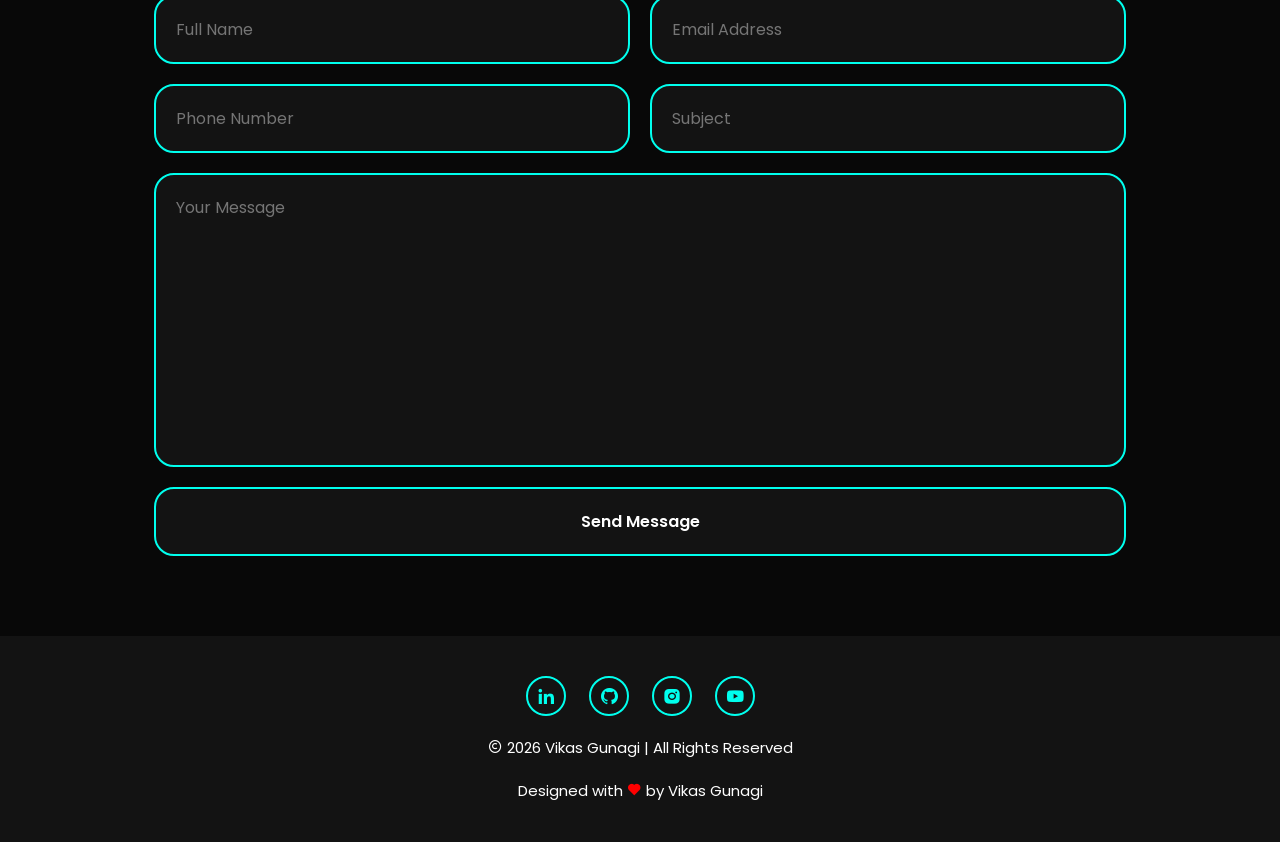
==== commit 99e574cf: "Added See More projects section and image folder" ====
--- a/index.html
+++ b/index.html
@@ -1142,7 +1142,7 @@
     </div>
 
     <div class="home-img">
-        <img src="vikas1.jpeg" alt="Vikas Gunagi">
+        <img src="Images/vikas.jpeg" alt="Vikas Gunagi">
     </div>
 
 </section>
@@ -1160,7 +1160,7 @@
     <div class="about-container">
 
         <div class="about-img">
-            <img src="vikasgunagi1.jpg" alt="about image">
+            <img src="Images/vikasgunagi1.jpg" alt="about image">
         </div>
 
         <div class="about-content">
@@ -1403,7 +1403,7 @@
 
         <div class="project-card">
 
-            <img src="laptop.jpeg" alt="project">
+            <img src="Images/laptop.jpeg" alt="project">
 
             <div class="project-content">
 
@@ -1425,7 +1425,7 @@
 
         <div class="project-card">
 
-            <img src="port.png" alt="project">
+            <img src="Images/port.png" alt="project">
 
             <div class="project-content">
 
@@ -1448,7 +1448,7 @@
 
         <div class="project-card">
 
-            <img src="content1.png" alt="project">
+            <img src="Images/content1.png" alt="project">
 
             <div class="project-content">
 
@@ -1487,7 +1487,7 @@
 
         <div class="skills-item">
 
-            <img src="html1.jpg" alt="HTML">
+            <img src="Images/html1.jpg" alt="HTML">
 
             <h2>
                 HTML
@@ -1505,7 +1505,7 @@
 
         <div class="skills-item">
 
-            <img src="CSS1.png" alt="CSS">
+            <img src="Images/CSS1.png" alt="CSS">
 
             <h2>
                 CSS
@@ -1523,7 +1523,7 @@
 
         <div class="skills-item">
 
-            <img src="js1.jpg" alt="JS">
+            <img src="Images/js1.jpg" alt="JS">
 
             <h2>
                 JavaScript
@@ -1541,7 +1541,7 @@
 
         <div class="skills-item">
 
-            <img src="c_programming.webp" alt="C Programming">
+            <img src="Images/c_programming.webp" alt="C Programming">
 
             <h2>
                 C Programming
@@ -1559,7 +1559,7 @@
 
         <div class="skills-item">
 
-            <img src="editing.png" alt="Editing">
+            <img src="Images/editing.png" alt="Editing">
 
             <h2>
                 Video Editing
@@ -1577,7 +1577,7 @@
 
         <div class="skills-item">
 
-            <img src="logo.jpg" alt="Content Creator">
+            <img src="Images/logo.jpg" alt="Content Creator">
 
             <h2>
                 Content Creation
@@ -1607,8 +1607,7 @@
         Contact <span>Me</span>
     </h2>
 
-    <form action="https://formspree.io/f/xbdwaqje" method="POST">
-
+   <form action="https://formspree.io/f/xbdwaqje" method="POST" id="contact-form">
     <div class="input-box">
 
         <input type="text" 
@@ -1641,10 +1640,13 @@
               placeholder="Your Message"
               required></textarea>
 
+    <input type="hidden"
+           name="_next"
+           value="https://vikasgunagi789.github.io/my-portfolio/success.html">
+
     <input type="submit" 
            value="Send Message" 
            class="btn">
-
 </form>
 
 </section>
@@ -1691,6 +1693,29 @@
 ===================================================== -->
 
 <script>
+const form = document.getElementById("contact-form");
+
+form.addEventListener("submit", async function(e) {
+
+    e.preventDefault();
+
+    const data = new FormData(form);
+
+    const response = await fetch(form.action, {
+        method: form.method,
+        body: data,
+        headers: {
+            'Accept': 'application/json'
+        }
+    });
+
+    if(response.ok){
+        window.location.href = "success.html";
+    } else {
+        alert("Message failed to send.");
+    }
+
+});
 
 const menuIcon = document.querySelector('#menu-icon');
 const navbar = document.querySelector('.navbar');
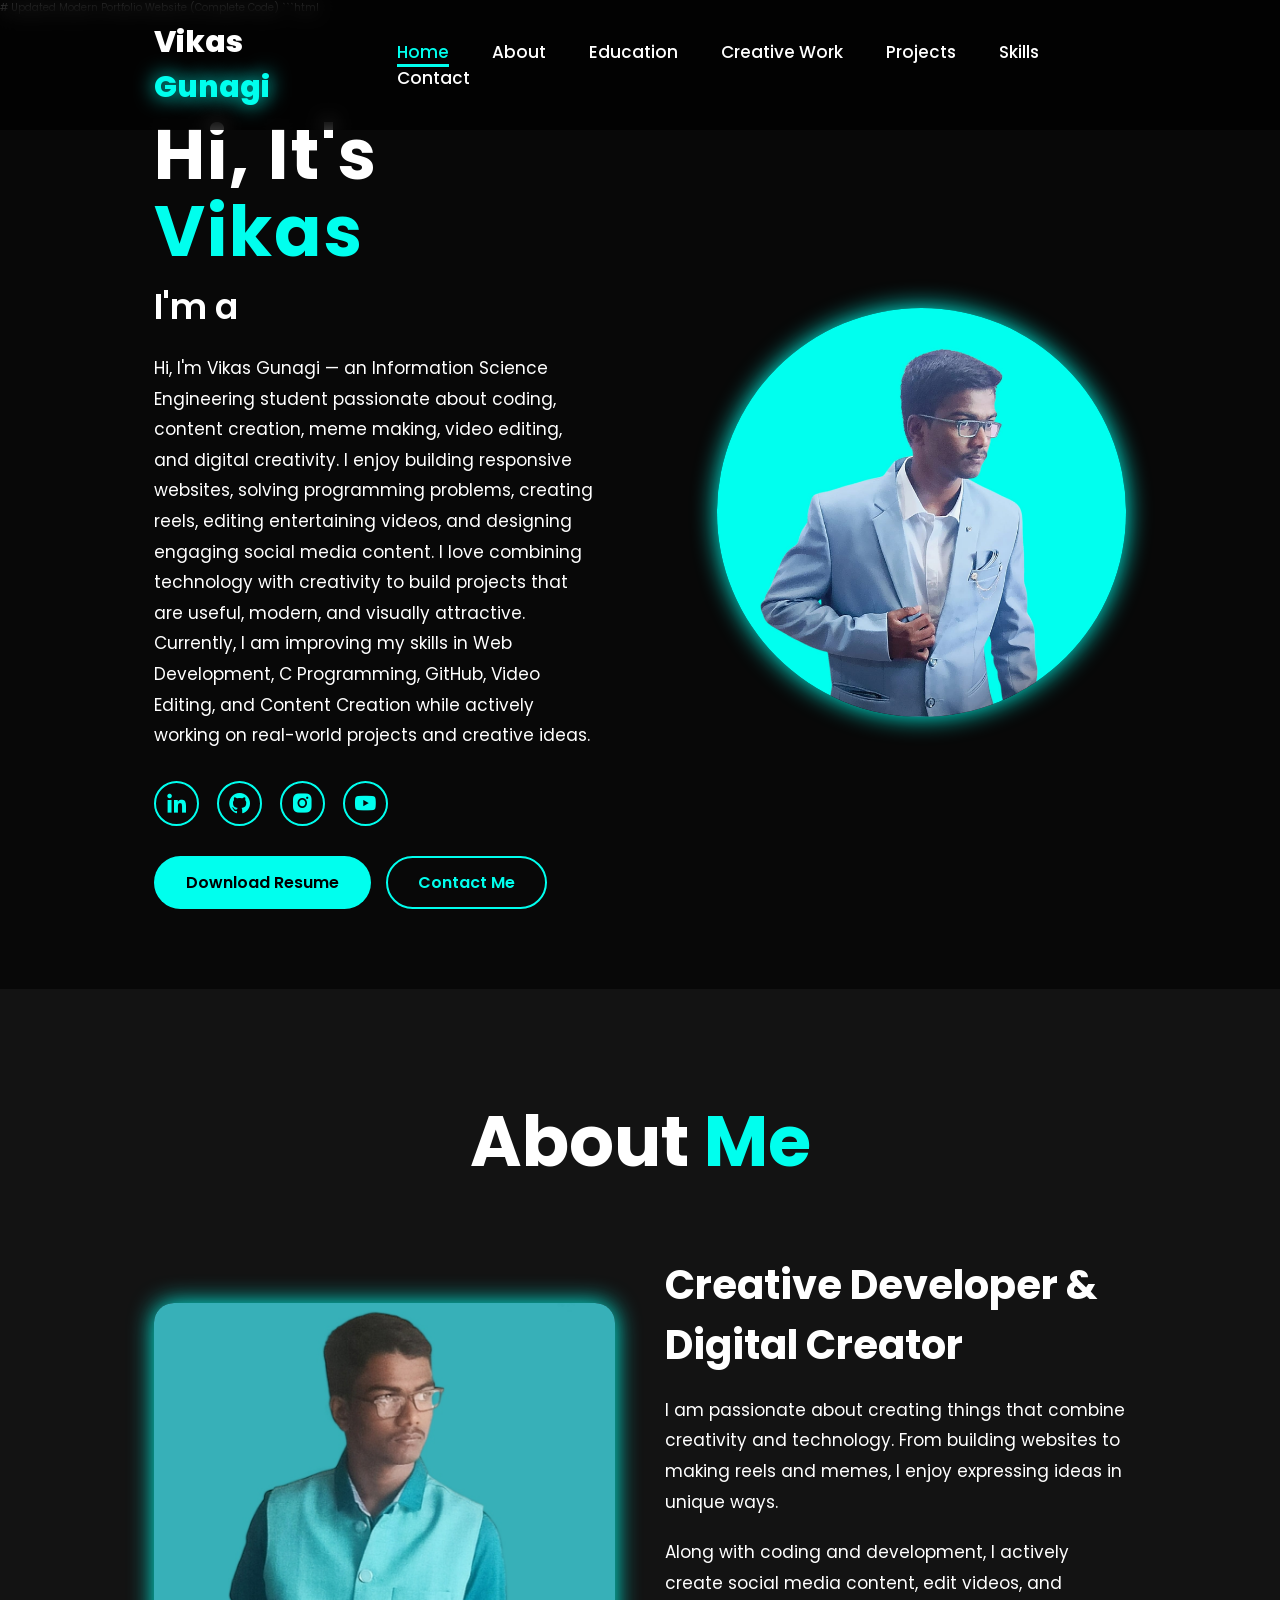
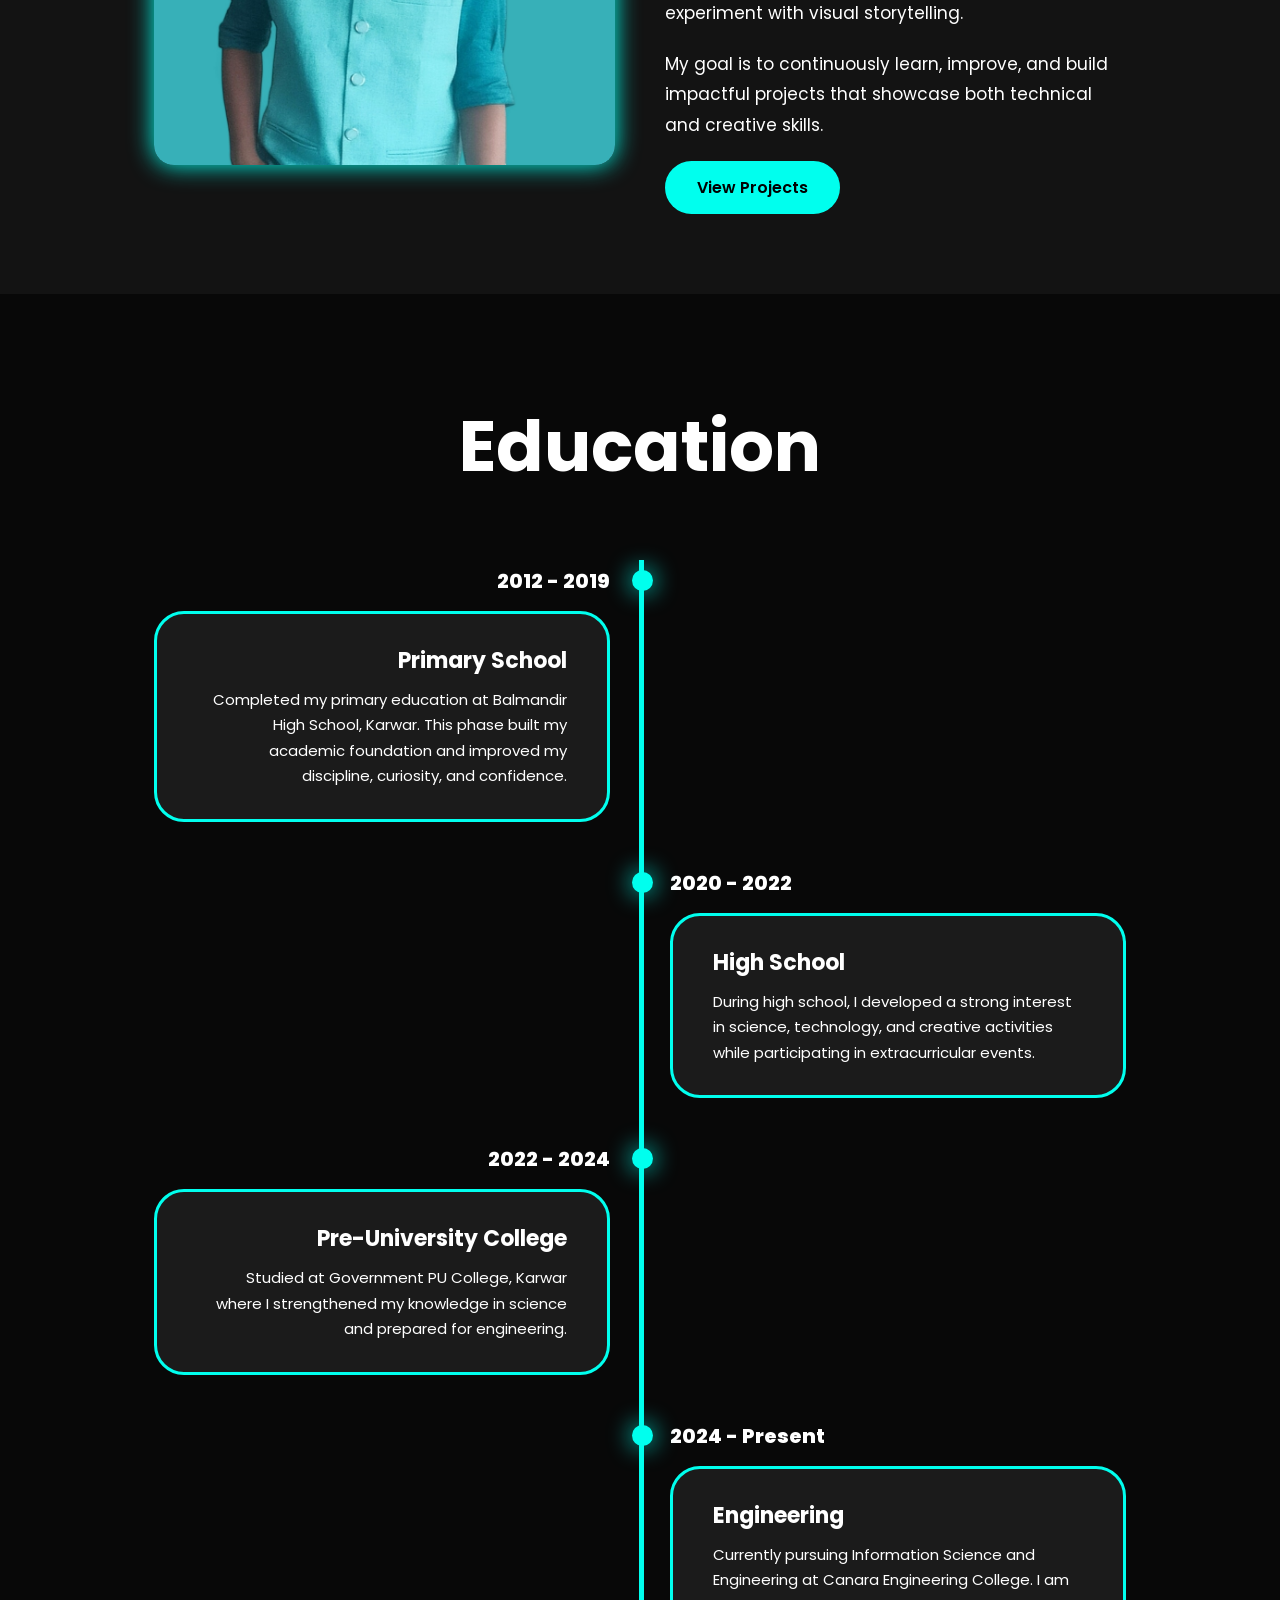
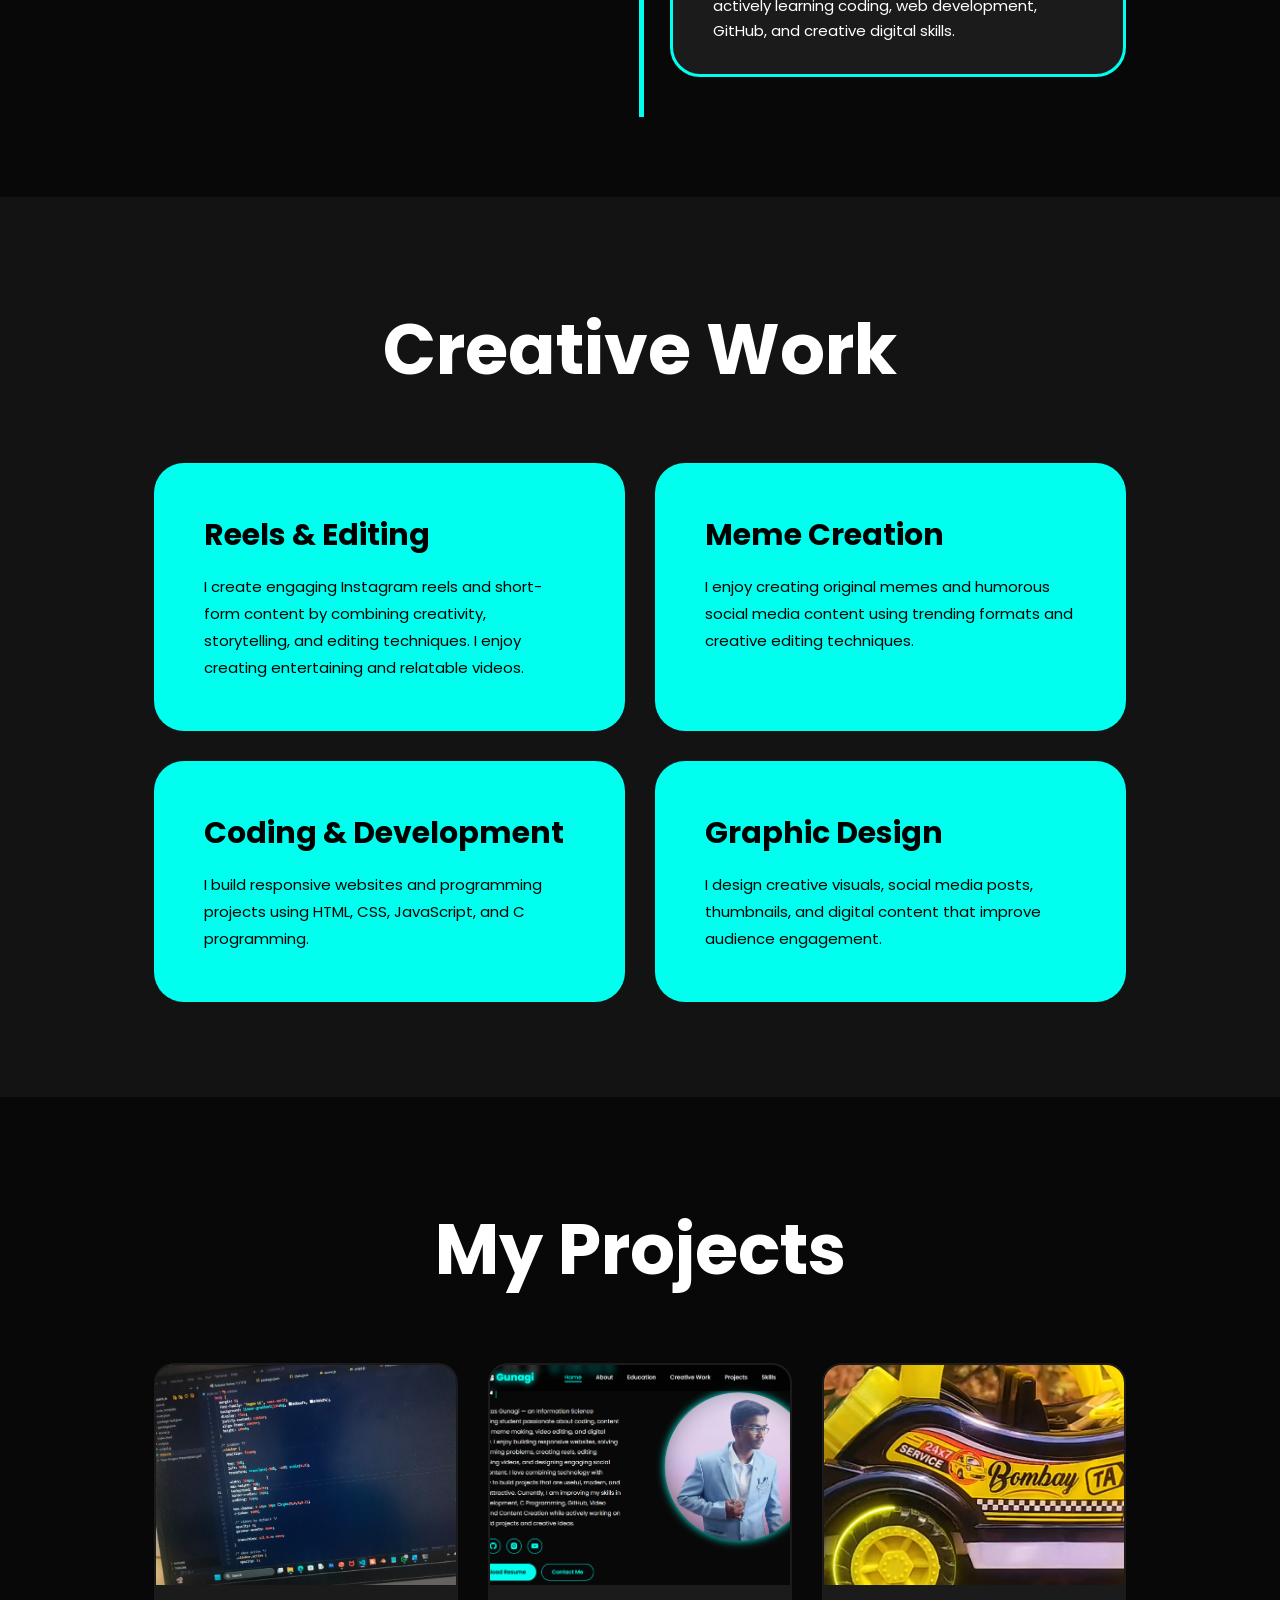
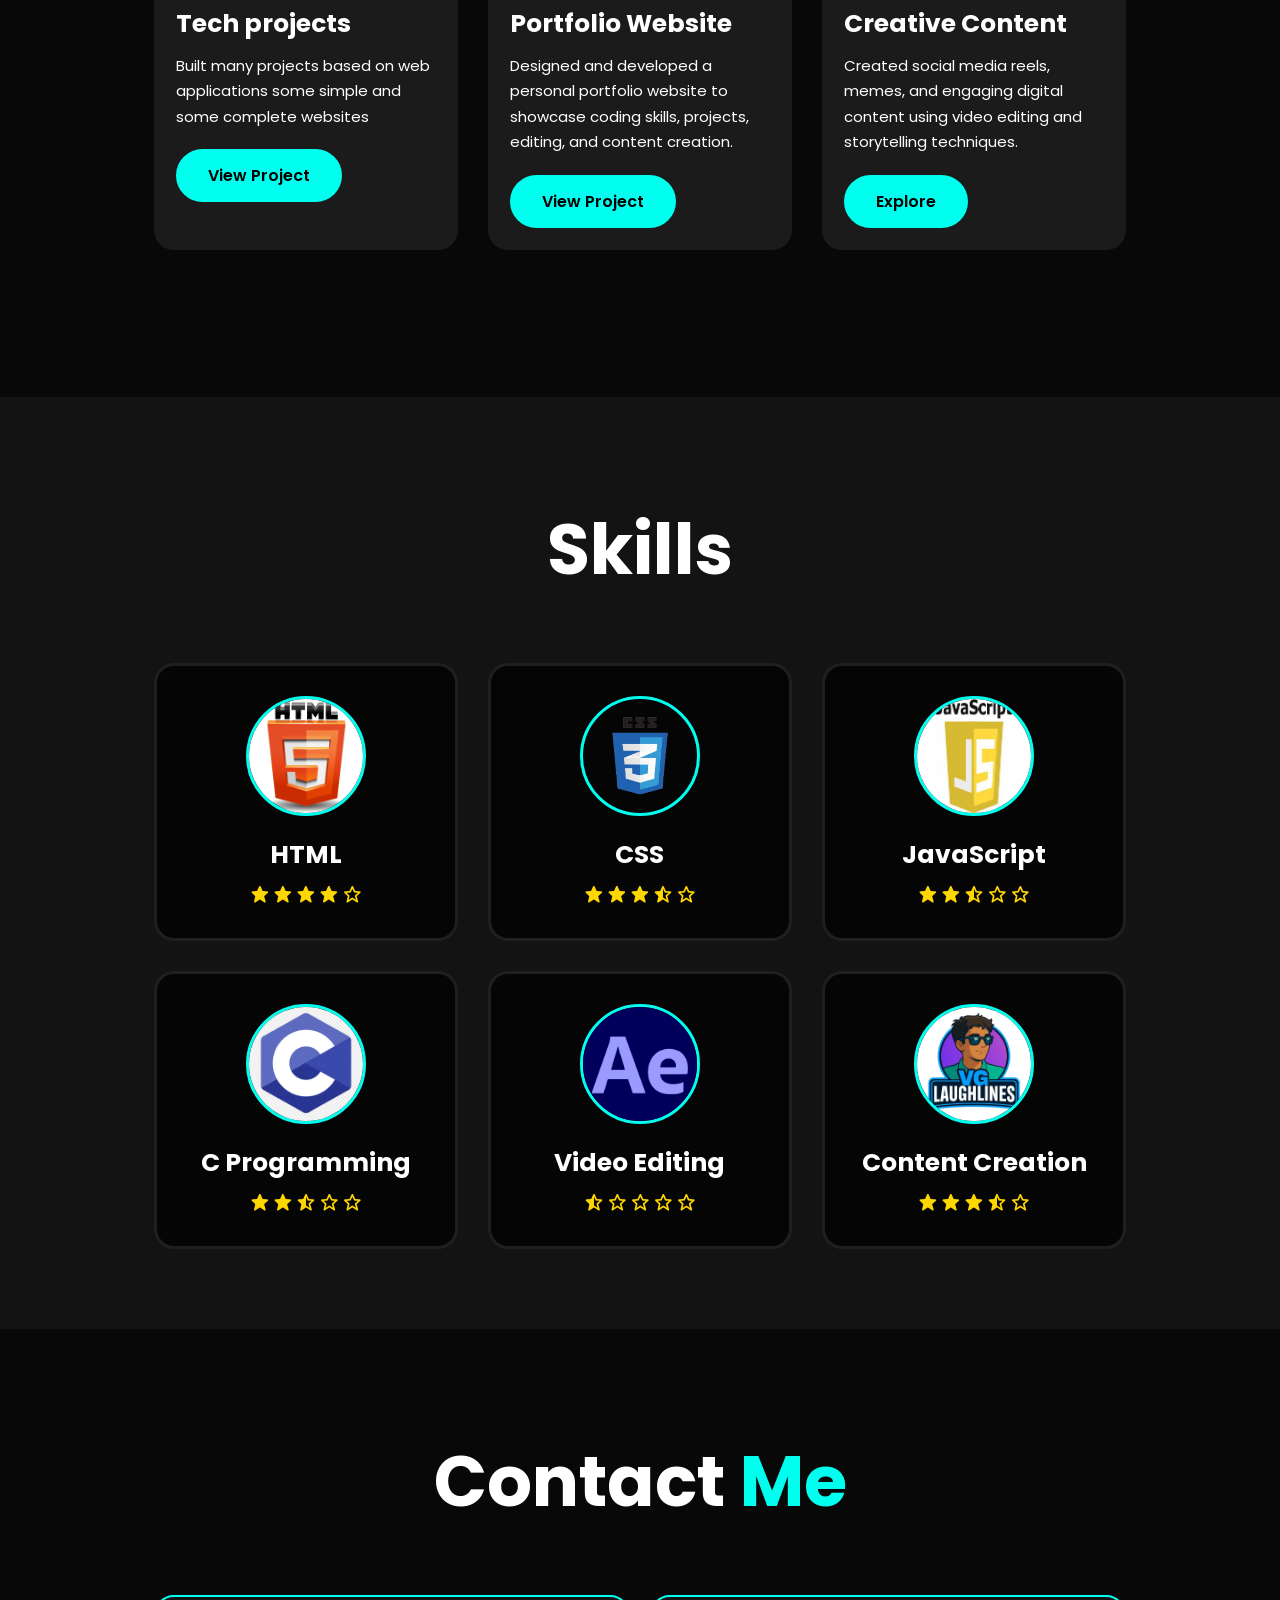
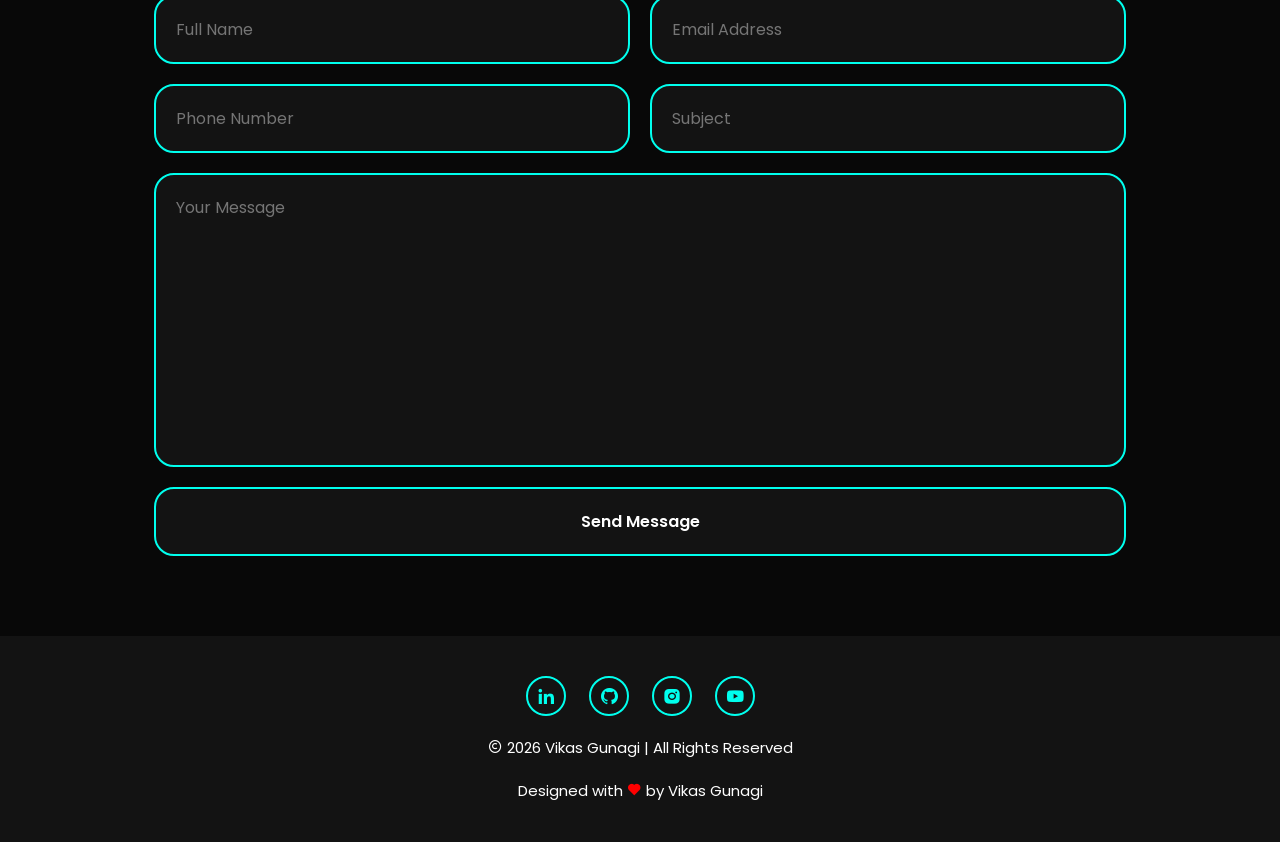
==== commit 14582d65: "Update index.html" ====
--- a/index.html
+++ b/index.html
@@ -1142,7 +1142,7 @@
     </div>
 
     <div class="home-img">
-        <img src="Images/vikas.jpeg" alt="Vikas Gunagi">
+        <img src="Images/vikas1.jpeg" alt="Vikas Gunagi">
     </div>
 
 </section>
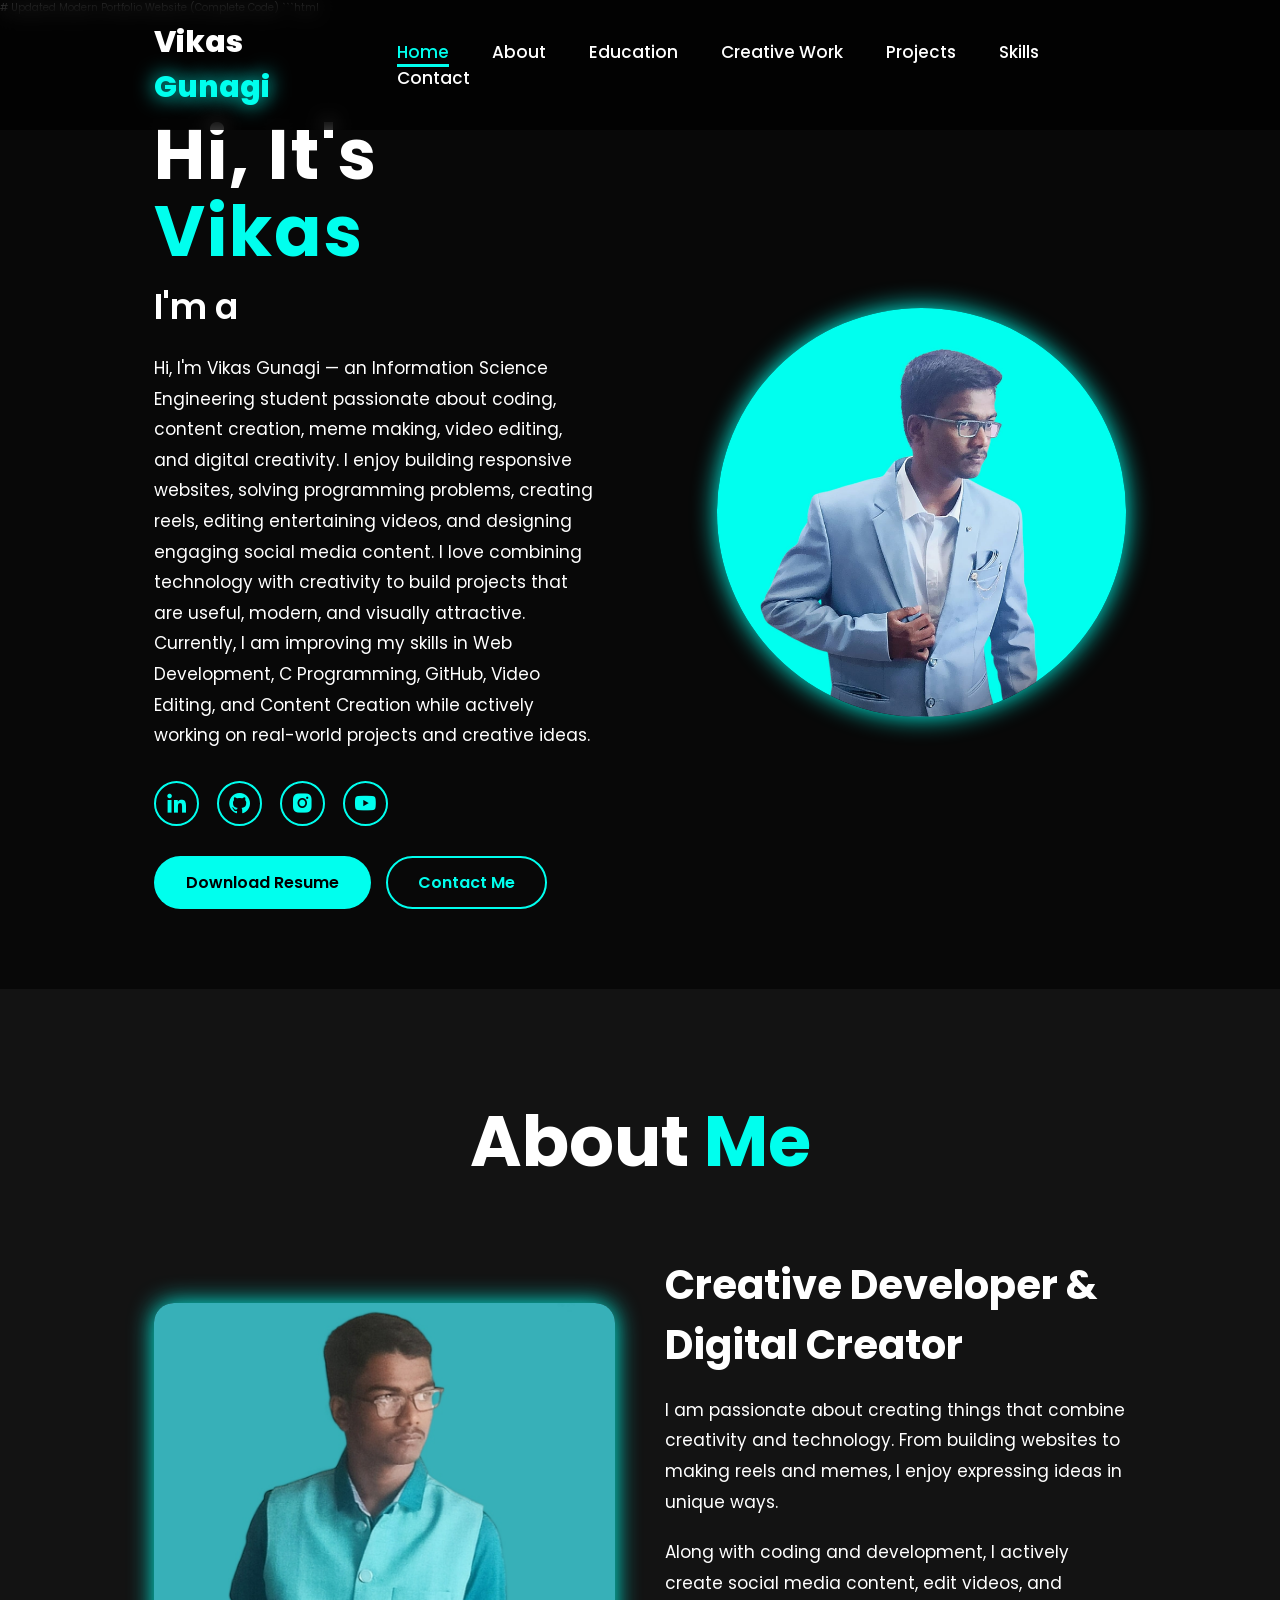
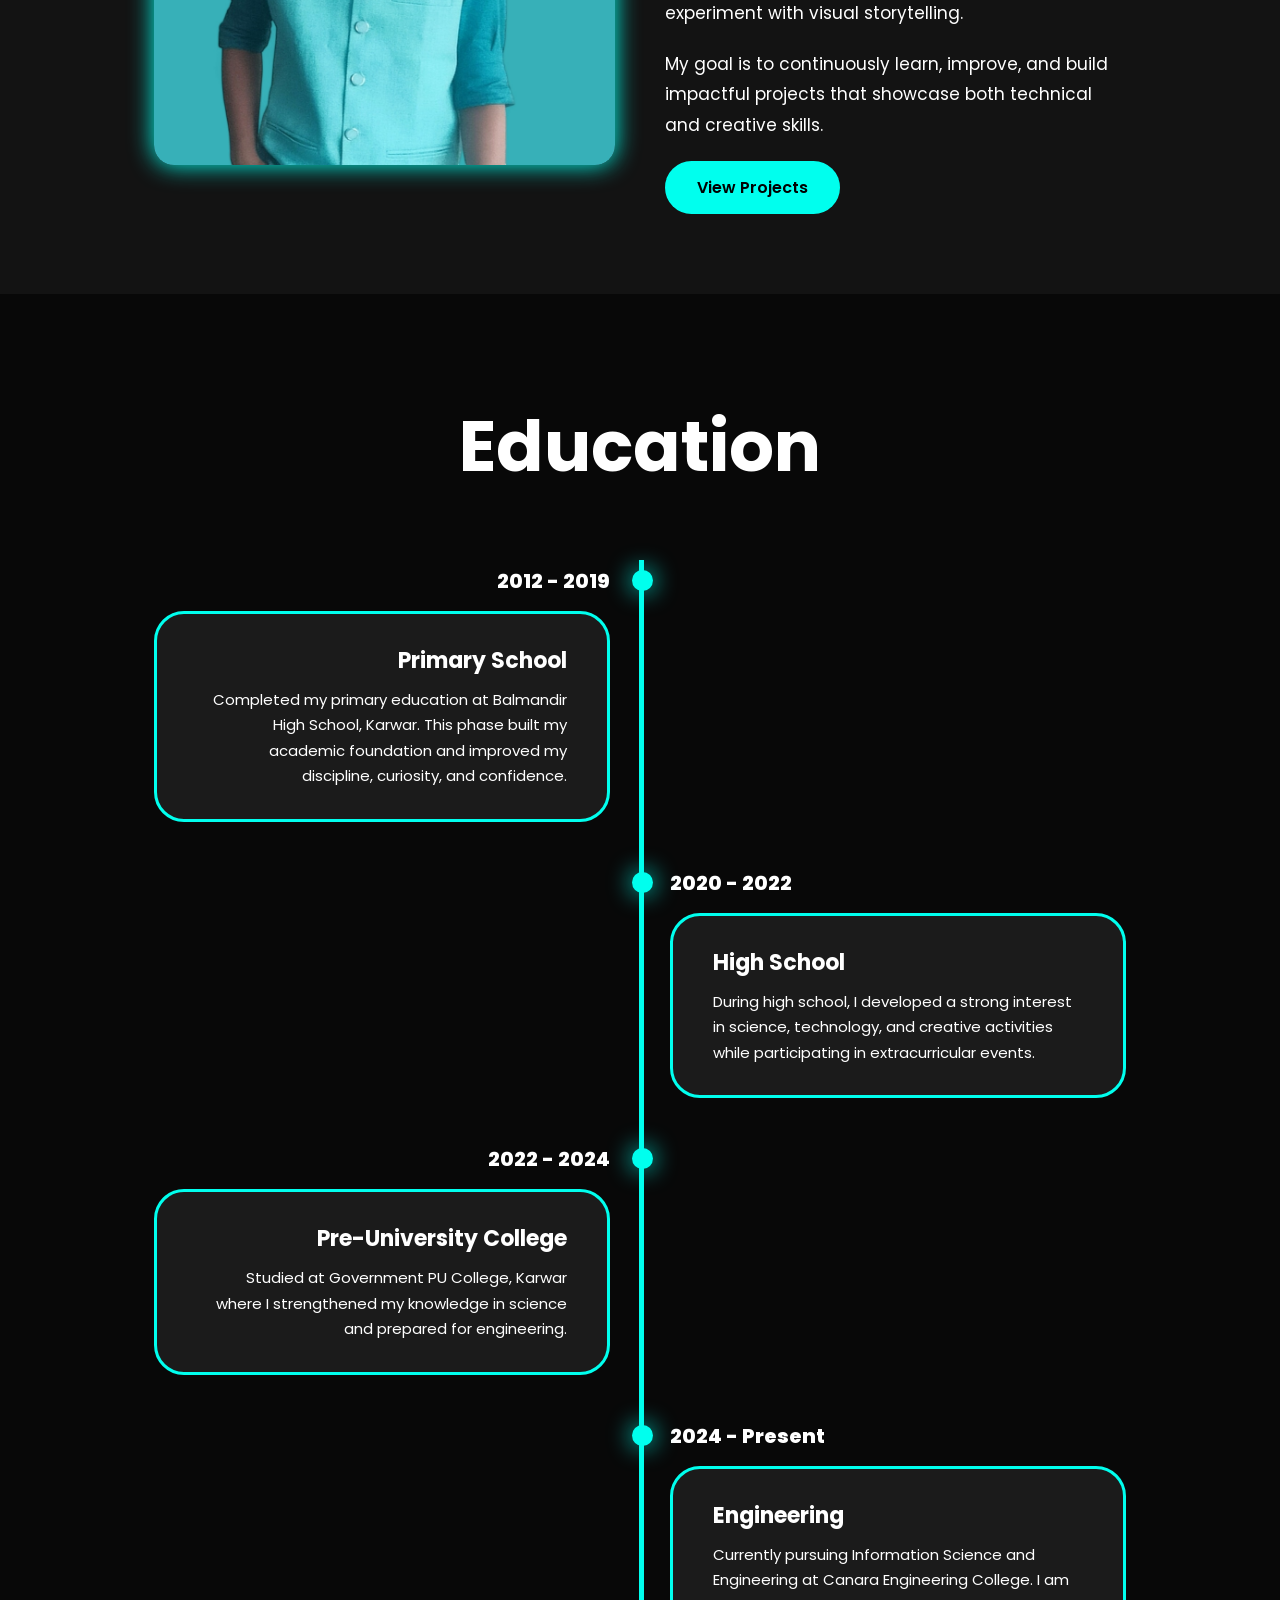
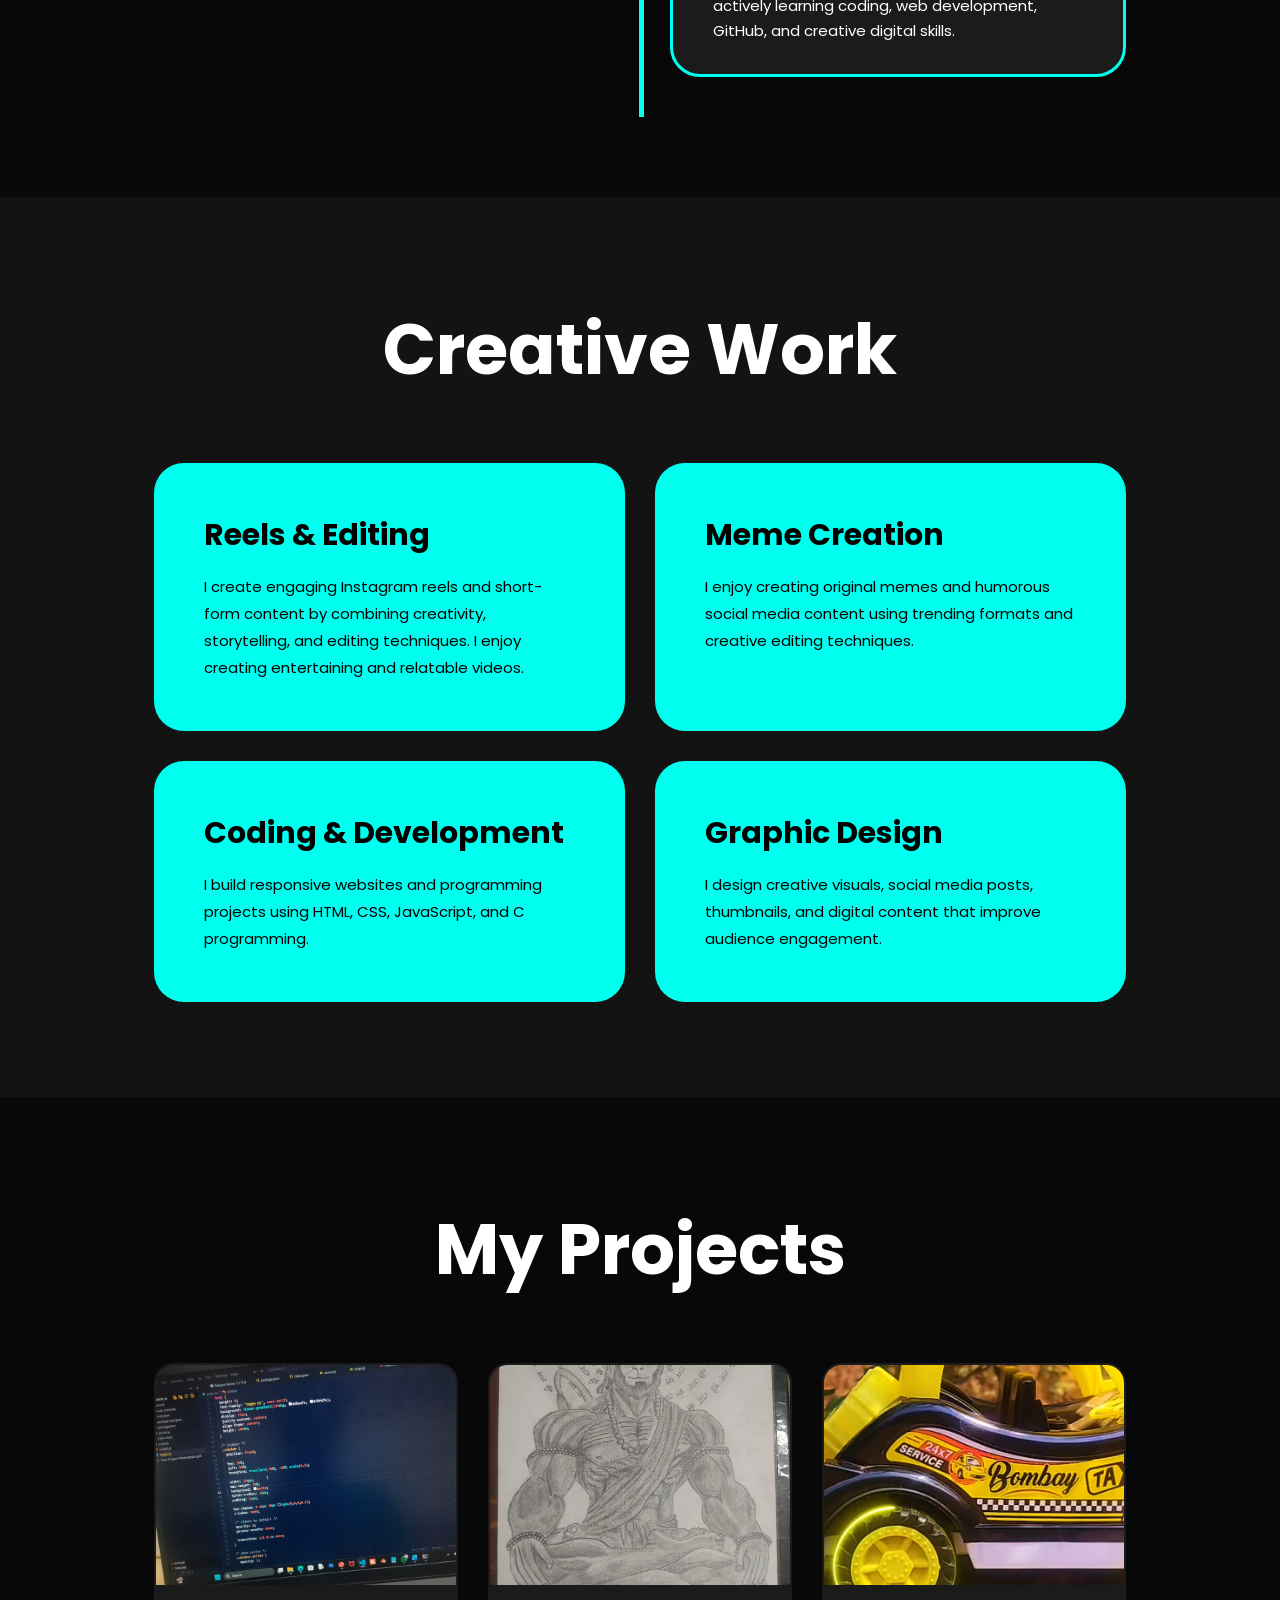
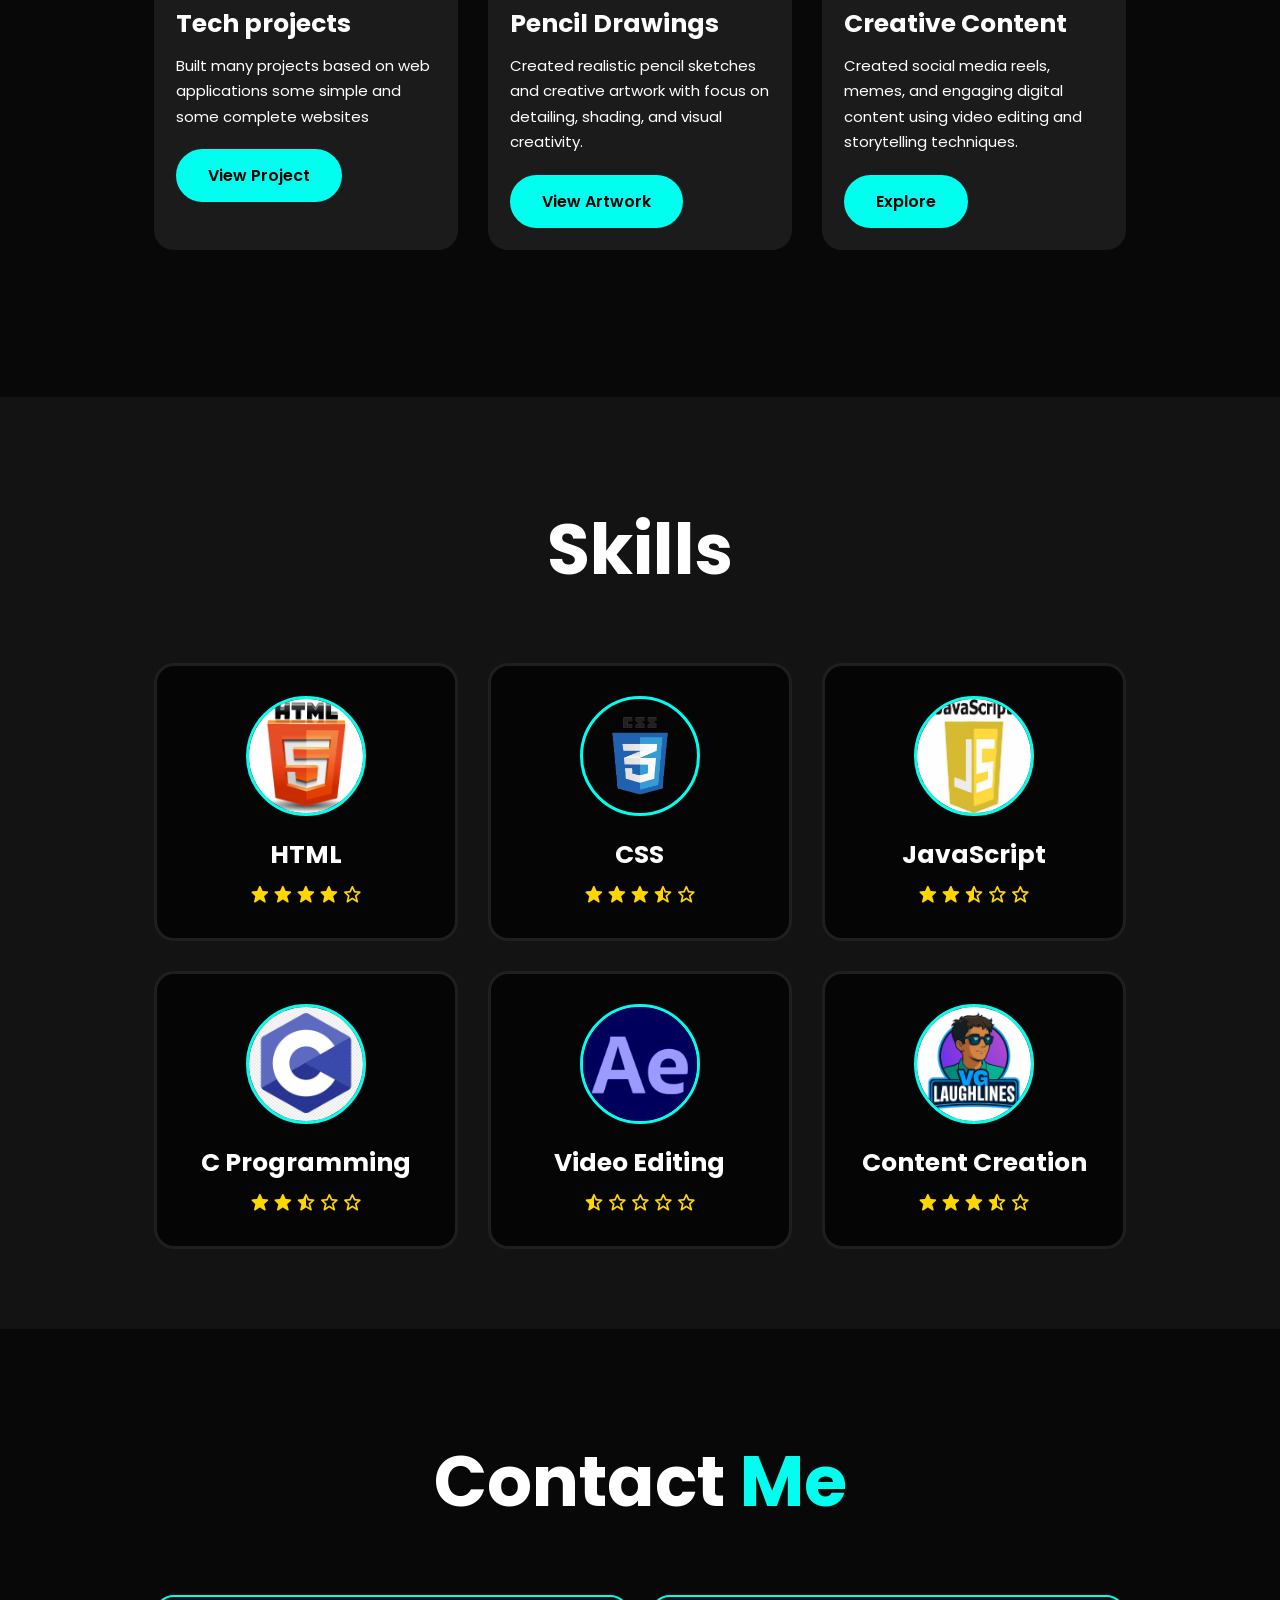
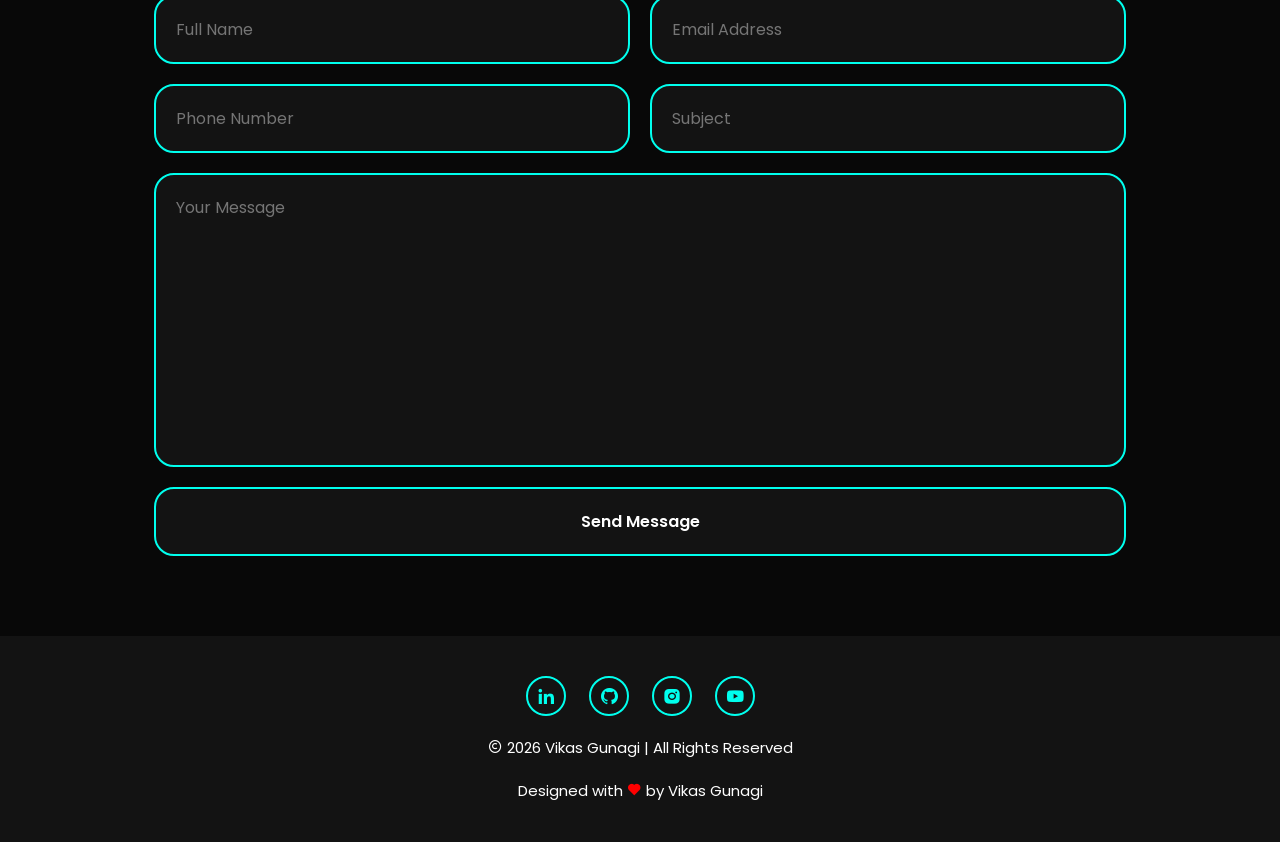
==== commit 96359c94: "Updated drawings gallery" ====
--- a/index.html
+++ b/index.html
@@ -1425,26 +1425,26 @@
 
         <div class="project-card">
 
-            <img src="Images/port.png" alt="project">
-
-            <div class="project-content">
-
-                <h3>
-                    Portfolio Website
-                </h3>
-
-                <p>
-                    Designed and developed a personal portfolio website to showcase
-                    coding skills, projects, editing, and content creation.
-                </p>
-
-                <a href="#" class="btn">
-                    View Project
-                </a>
-
-            </div>
-
-        </div>
+    <img src="drawing_images/image21.jpeg" alt="Drawings">
+
+    <div class="project-content">
+
+        <h3>
+            Pencil Drawings
+        </h3>
+
+        <p>
+            Created realistic pencil sketches and creative artwork with focus on
+            detailing, shading, and visual creativity.
+        </p>
+
+        <a href="drawings.html" class="btn">
+            View Artwork
+        </a>
+
+    </div>
+
+</div>
 
         <div class="project-card">
 
